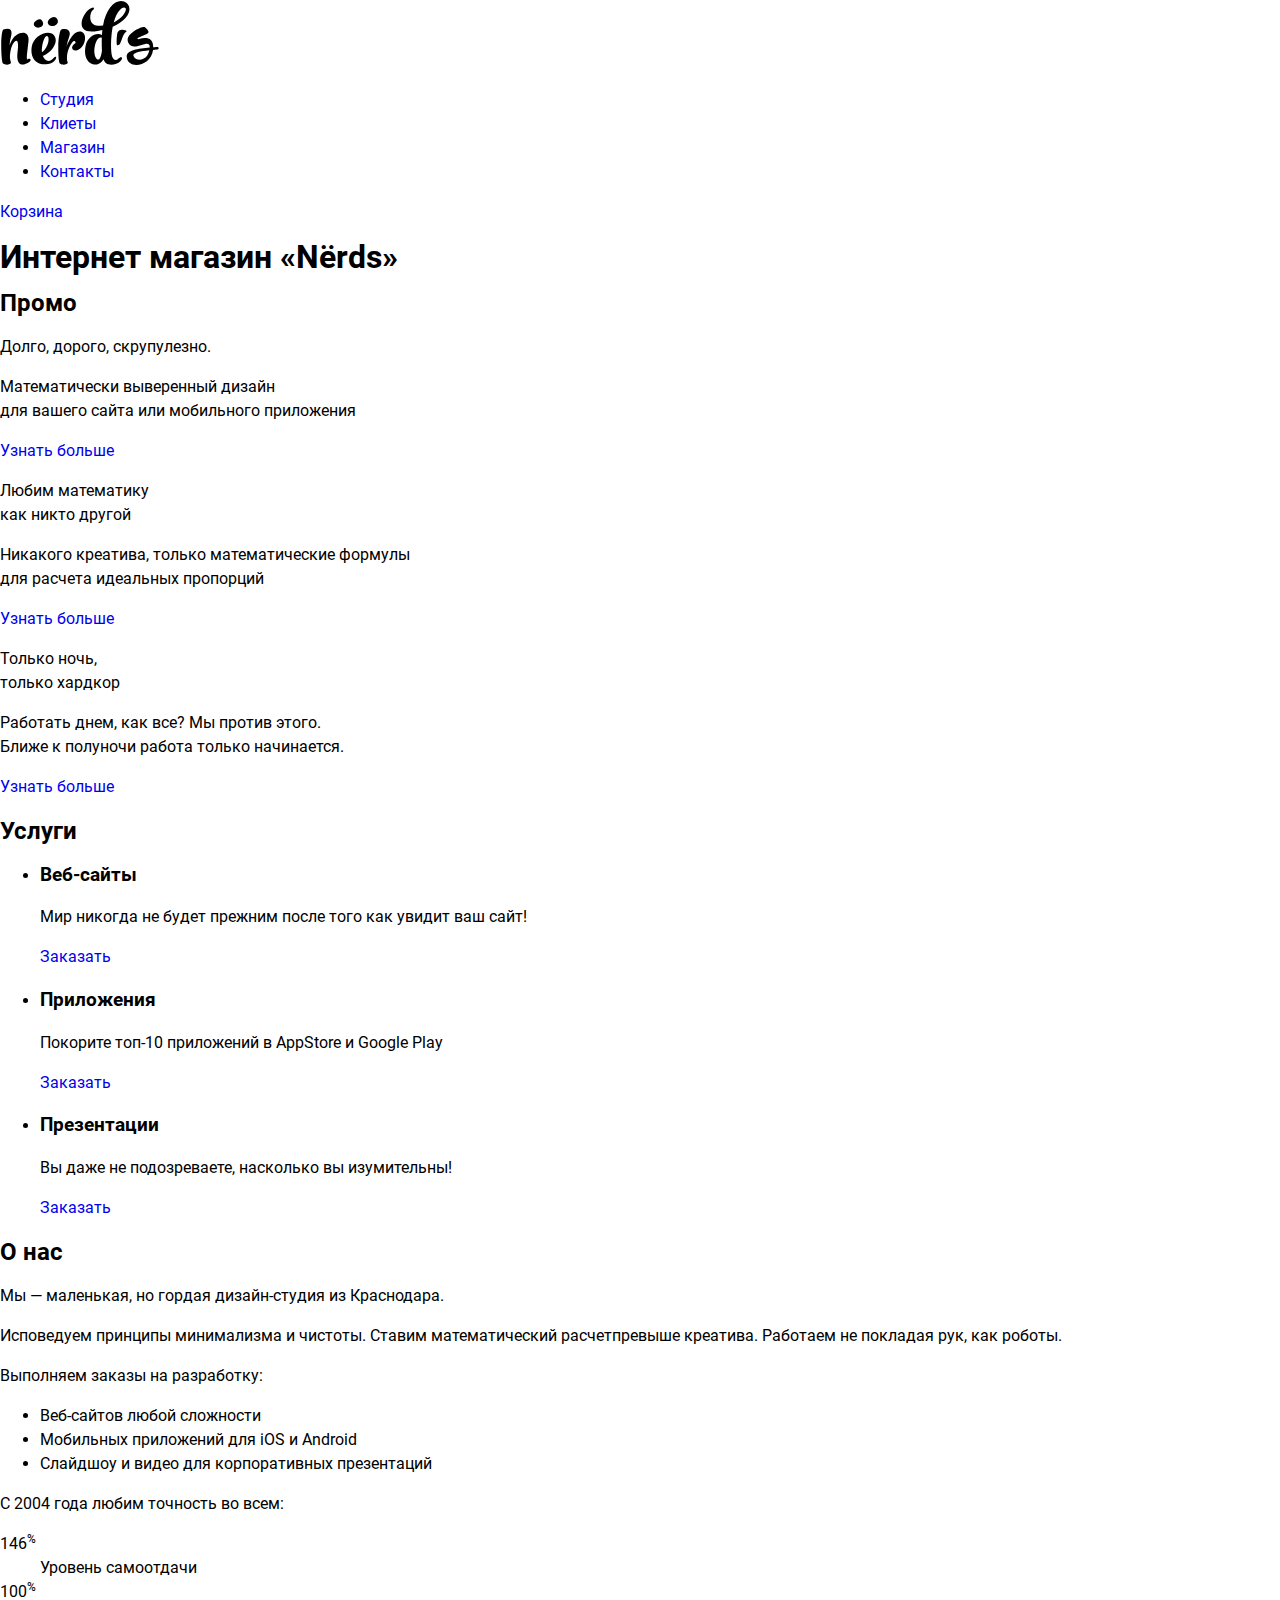
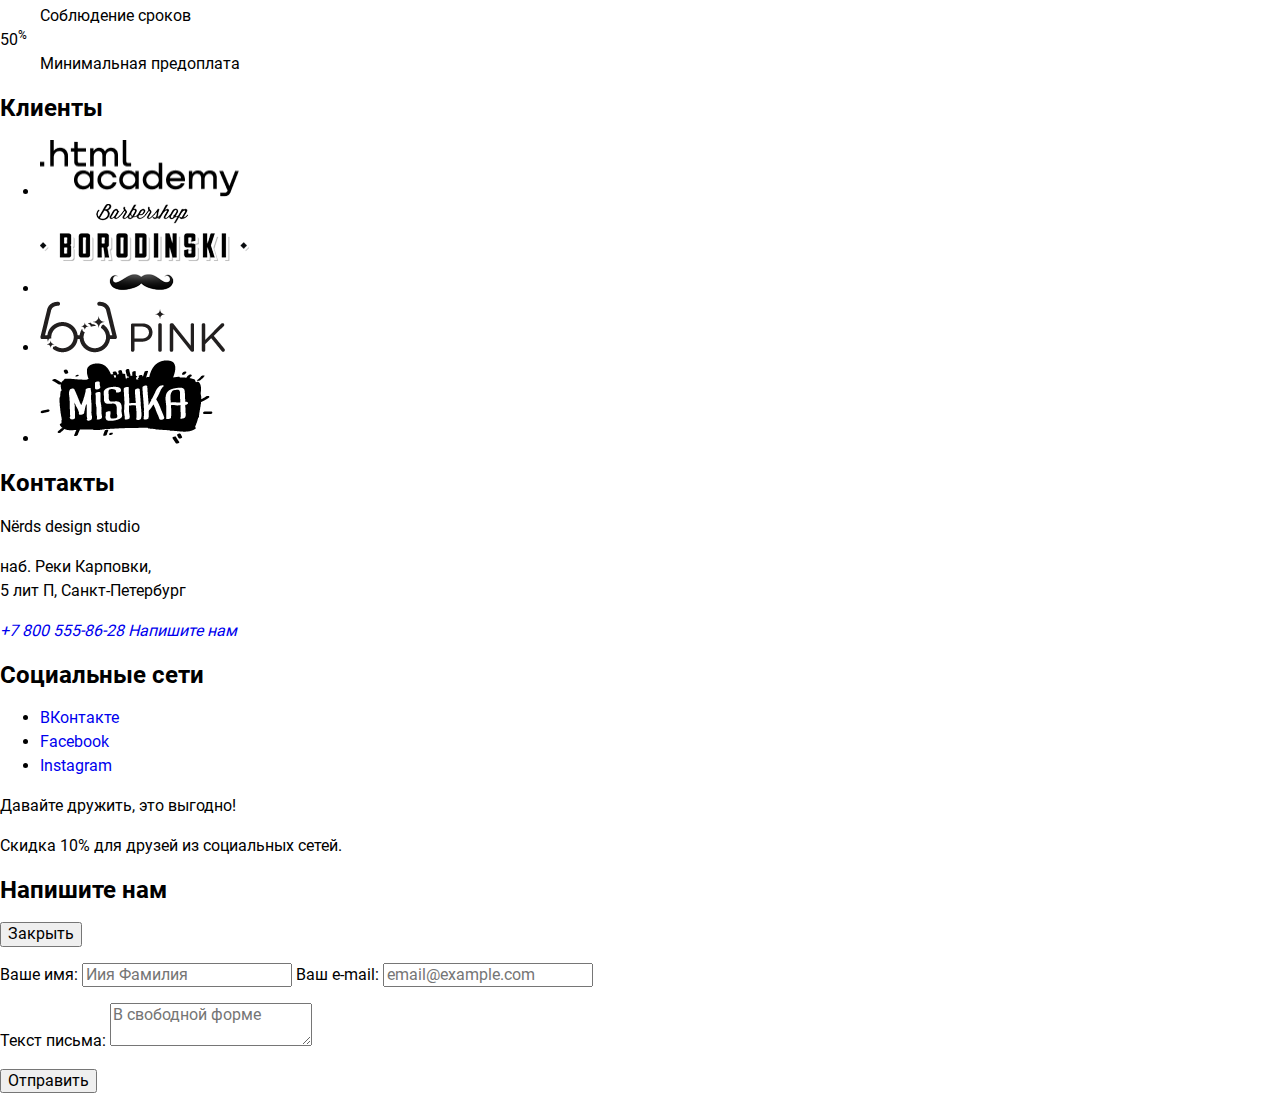
==== index.html @ 8e816a40 "Style" ====
<!DOCTYPE html>
<html lang="ru">
  <head>
    <meta charset="utf-8">
    <title>Интернет магазин «Nёrds»</title>
    <link rel="icon" href="favicon.ico">
    <link rel="icon" href="img/favicon/icon.svg" type="image/svg+xml">
    <link rel="apple-touch-icon" href="img/favicon/apple180.png">
    <link rel="manifest" href="manifest.webmanifest">
    <link rel="stylesheet" href="css/style.css">
    <link rel="stylesheet" href="css/normalize.css">
  </head>

  <body>
    <header class="main-header">
      <nav class="main-navigation">
        <a class="main-header-logo">
          <img src="img/nerds-logo.svg" width="160" height="65" alt="Логотип">
        </a>
        <ul class="site-navigation">
          <li>
            <a href="blank.html">Студия</a> 
          </li>
          <li>
            <a href="blank.html">Клиеты</a> 
          </li>
          <li>
            <a href="catalog.html">Магазин</a> 
          </li>
          <li>
            <a href="blank.html">Контакты</a> 
          </li>
        </ul>
        <a class="basket-link" href="blank.html">Корзина</a>
      </nav>
    </header>

    <main class="container">
      <h1>Интернет магазин «Nёrds»</h1> 

      <section class="slider">
        <h2>Промо</h2>
        <div class="slide">
          <p class="slide-slogan">Долго, дорого, скрупулезно.</p>
          <p class="slide-text">Математически выверенный дизайн<br>
            для вашего сайта или мобильного приложения</p>
          <a class="button" href="blank.html">Узнать больше</a>
          <!-- <img src="img/slide1.png" width="760" height="431" alt="Картинка к слайду 1"> -->
        </div>
        <div class="slide">
          <p class="slide-slogan">Любим математику<br>
            как никто другой</p>
          <p class="slide-text">Никакого креатива, только математические формулы<br>
            для расчета идеальных пропорций</p>
          <a class="button" href="blank.html">Узнать больше</a>
          <!-- <img src="img/slide2.png" width="760" height="431" alt="Картинка к слайду 2"> -->
        </div>
        <div class="slide">
          <p class="slide-slogan">Только ночь,<br>
          только хардкор</p>
          <p class="slide-text">Работать днем, как все? Мы против этого.<br>
          Ближе к полуночи работа только начинается.</p>
          <a class="button" href="blank.html">Узнать больше</a>
          <!-- <img src="img/slide3.png" width="760" height="431" alt="Картинка к слайду 3"> -->
        </div>
      </section>

      <section class="services">
        <h2>Услуги</h2>
        <ul class="services-list">
          <li class="service-item">
            <h3>Веб-сайты</h3>
            <!-- <img src="img/sites.png" width="300" height="146" alt="Сайты"> -->
            <p>Мир никогда не будет прежним после того как увидит ваш сайт!</p>
            <a class="button" href="blank.html">Заказать</a> 
          </li>
          <li class="service-item">
            <h3>Приложения</h3>
            <!-- <img src="img/apps.png" width="300" height="146" alt="Приложения"> -->
            <p>Покорите топ-10 приложений в AppStore и Google Play</p>
            <a class="button button-green" href="blank.html">Заказать</a>
          </li>
          <li class="service-item">
            <h3>Презентации</h3>
            <!-- <img src="img/presentations.png" width="300" height="146" alt="Презентации"> -->
            <p>Вы даже не подозреваете, насколько вы изумительны!</p>
            <a class="button button-yellow" href="blank.html">Заказать</a>
          </li>
        </ul>
      </section>

      <!-- Здесь будет полоска -->

      <section class="about">
        <h2>О нас</h2>
        <p class="about-slogan">Мы — маленькая, но гордая дизайн-студия из Краснодара.</p>
        <p class="about-text">Исповедуем принципы минимализма и чистоты. Ставим математический расчетпревыше креатива. Работаем не покладая рук, как роботы.</p>
        <p class="about-services-text">Выполняем заказы на разработку:</p>
        <ul class="about-services-list">
          <li>Веб-сайтов любой сложности</li>
          <li>Мобильных приложений для iOS и Android</li>
          <li>Слайдшоу и видео для корпоративных презентаций</li>
        </ul>
        
        <p class="about-descriptoin-text">С 2004 года любим точность во всем:</p>
        <dl class="about-description-list">
          <dt>146<sup>%</sup></dt>
          <dd>Уровень самоотдачи</dd>
          <dt>100<sup>%</sup></dt>
          <dd>Соблюдение сроков</dd>
          <dt>50<sup>%</sup></dt>
          <dd>Минимальная предоплата</dd>
        </dl>
      </section>

      <!-- Здесь будет полоска -->

      <section class="clients">
        <h2>Клиенты</h2>
        <ul class="clients-list">
          <li>
            <a class="logo-clients" href="https://htmlacademy.ru/intensive/htmlcss">
              <img src="img/partners/logo_htmlacademy.png" width="199" height="57" alt="Логотип HTML Academy">
            </a>
          </li>
          <li>
            <a class="logo-clients" href="#">
              <img src="img/partners/logo_borodinski.png" width="209" height="90" alt="Логотип Barbershop Borodinsky">
            </a>
          </li>
          <li>
            <a class="logo-clients" href="#">
              <img src="img/partners/logo_pink.png" width="185" height="52" alt="Логотип Pink">
            </a>
          </li>
          <li>
            <a class="logo-clients" href="#">
              <img src="img/partners/logo_mishka.png" width="173" height="84" alt="Логотип Mishka">
            </a>
          </li>
        </ul>
      </section>
    </main>

    <!-- Здесь будет полоска -->

    <footer class="main-footer">
      <section class="footer-contacts">
        <h2>Контакты</h2>
        <p class="footer-contacts-caption">Nёrds design studio</p>
        <p>
          наб. Реки Карповки,<br>
          5 лит П, Санкт-Петербург
        <p>
        <address>
          <a class="footer-phone" href="tel:+78005558628">+7 800 555-86-28</a>
          <a class="button" href="blank.html">Напишите нам</a>
        </address>
      </section>
      <section class="footer-socials">
        <h2>Социальные сети</h2>
        <ul class="socials-list">
          <li>
            <a class="social-button" href="#">ВКонтакте</a>
          </li>
          <li>
            <a class="social-button" href="#">Facebook</a>
          </li>
          <li>
            <a class="social-button" href="#">Instagram
            </a>
          </li>
        </ul>
        <p class="footer-socials-slogan">Давайте дружить, это выгодно!</p>
        <p>Скидка 10% для друзей из социальных сетей.</p>
    </section>
    </footer>

    <section class="popup">
      <h2 class="popup-title">Напишите нам</h2>
      <button class="popup-btn-close" type="button">Закрыть</button>
      <form class="popup-form" action="https://echo.htmlacademy.ru" method="post">
        <p>
          <label class="popup-form-label">Ваше имя:
            <input class="popup-input-text" type="text" name="name" placeholder="Иия Фамилия">
          </label>
          <label class="popup-form-label">Ваш e-mail:
            <input class="popup-input-text" type="email" name="e-mail" placeholder="email@example.com ">
          </label>
        </p>
        <p>
          <label class="popup-form-label">Текст письма:
            <textarea class="popup-input-text popup-input-textarea" name="text" placeholder="В свободной форме"></textarea>
          </label>
        </p>
        <button class="button" type="submit">Отправить</button>
      </form>
    </section>

  </body>
</html>
---- css/style.css ----
/* Fonts */

@font-face {
  font-family: "Roboto";
  font-weight: 400;
  font-style: normal;
  src: local("Roboto"),
       url("../fonts/roboto.woff2") format("woff2"),
       url("../fonts/roboto.woff") format("woff");  
}

@font-face {
  font-family: "Roboto";
  font-weight: 700;
  font-style: normal;
  src: local("Roboto"),
       url("../fonts/robotobold.woff2") format("woff2"),
       url("../fonts/robotobold.woff") format("woff");  
}

@font-face {
  font-family: "Roboto";
  font-weight: 500;
  font-style: normal;
  src: local("Roboto"),
       url("../fonts/robotomedium.woff2") format("woff2"),
       url("../fonts/robotomedium.woff") format("woff");  
}

/* Variables */

:root {
  --black: #000000;
  --red: #FB565A;
  --chinabar: #E74246;
  --valencia: #D7373B;
  --caribbean-green: #00CA74;
  --jade: #00BC6C;
  --dark-jade: #00AA62;
  --ronchi: #EFC849;
  --tulip-tree: #EAB534;
  --fire-bush: #E5A722;
  --gallery: #EEEEEE;
  --alto: #DFDFDF;
  --gray: #DFDFDF;
  --white: #ffffff;
}

/* Global */

body {
  font-family: "Roboto", "Arial", sans-serif;
  font-weight: 400;
  font-style: normal;
  font-size: 16px;
  line-height: 24px;
}

a {
  text-decoration: none;
}

/* Header */
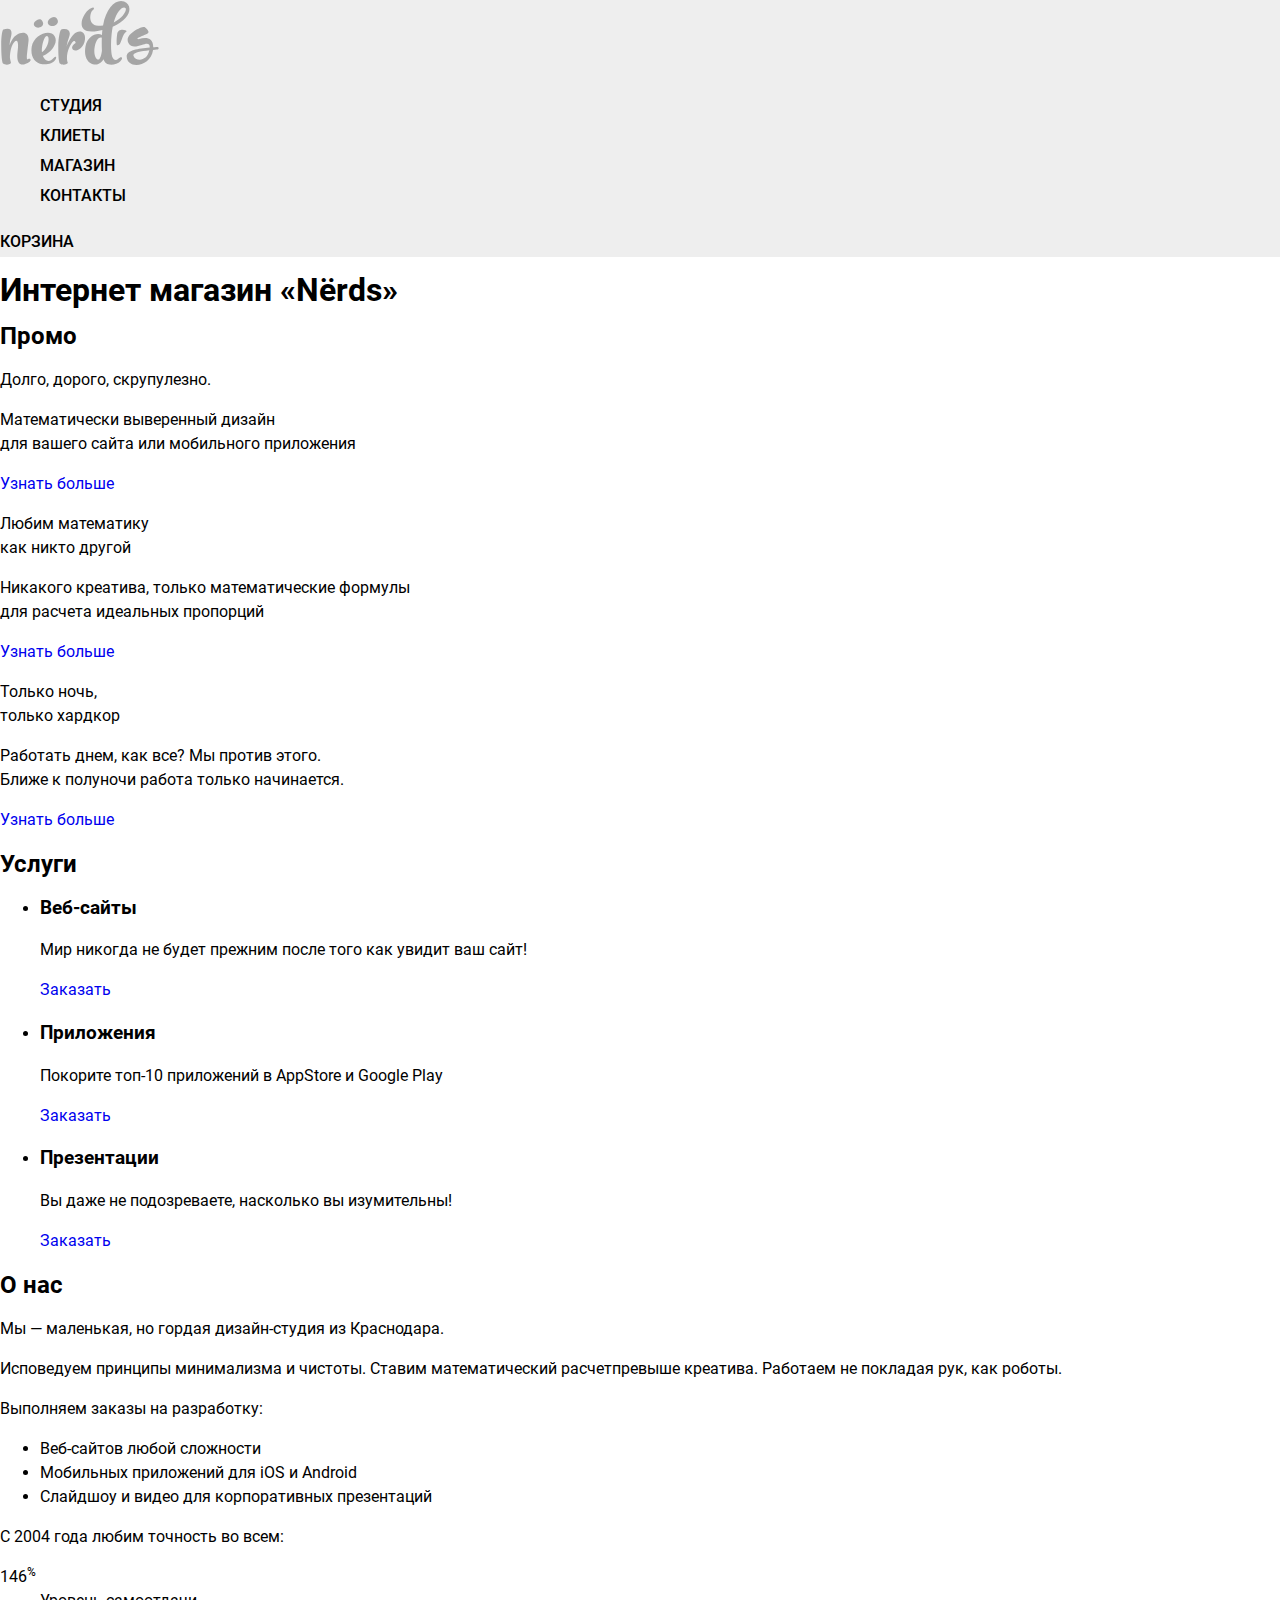
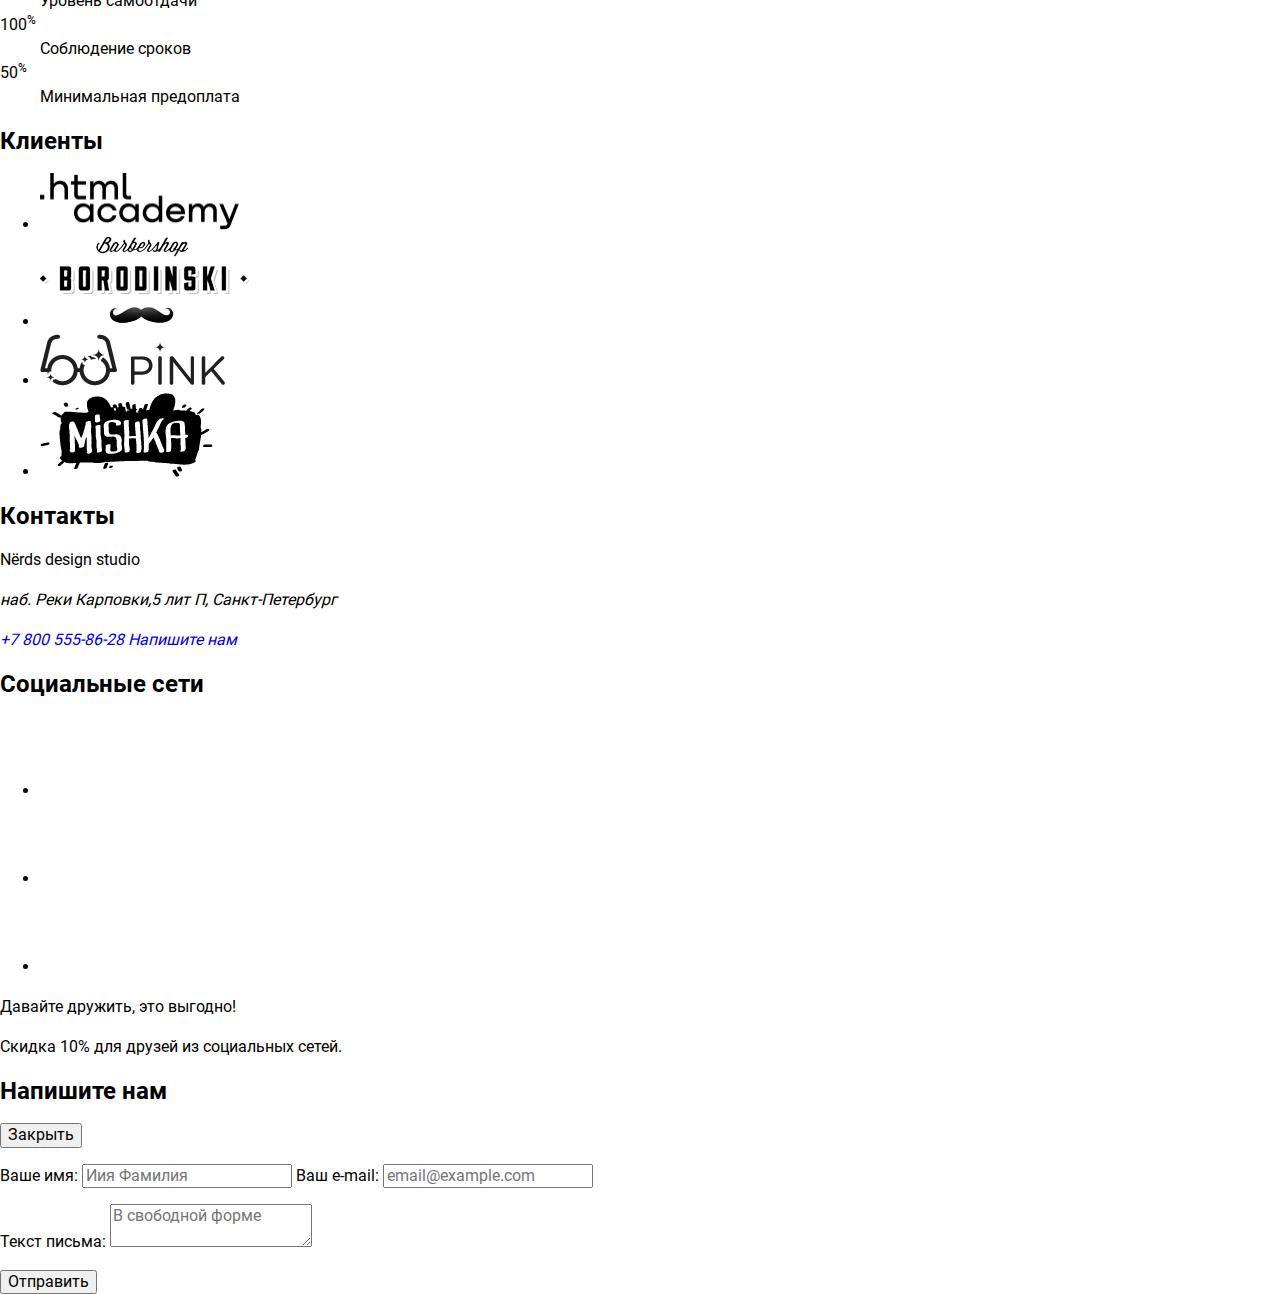
==== commit 0e49550c: "Edit" ====
--- a/index.html
+++ b/index.html
@@ -18,16 +18,16 @@
           <img src="img/nerds-logo.svg" width="160" height="65" alt="Логотип">
         </a>
         <ul class="site-navigation">
-          <li>
+          <li class="site-navigation-link">
             <a href="blank.html">Студия</a> 
           </li>
-          <li>
+          <li class="site-navigation-link">
             <a href="blank.html">Клиеты</a> 
           </li>
-          <li>
+          <li class="site-navigation-link">
             <a href="catalog.html">Магазин</a> 
           </li>
-          <li>
+          <li class="site-navigation-link">
             <a href="blank.html">Контакты</a> 
           </li>
         </ul>
@@ -36,10 +36,10 @@
     </header>
 
     <main class="container">
-      <h1>Интернет магазин «Nёrds»</h1> 
+      <h1 class="hidden">Интернет магазин «Nёrds»</h1> 
 
       <section class="slider">
-        <h2>Промо</h2>
+        <h2 class="hidden">Промо</h2>
         <div class="slide">
           <p class="slide-slogan">Долго, дорого, скрупулезно.</p>
           <p class="slide-text">Математически выверенный дизайн<br>
@@ -66,24 +66,24 @@
       </section>
 
       <section class="services">
-        <h2>Услуги</h2>
+        <h2 class="hidden">Услуги</h2>
         <ul class="services-list">
           <li class="service-item">
-            <h3>Веб-сайты</h3>
+            <h3 class="service-caption">Веб-сайты</h3>
             <!-- <img src="img/sites.png" width="300" height="146" alt="Сайты"> -->
-            <p>Мир никогда не будет прежним после того как увидит ваш сайт!</p>
+            <p class="service-slogan">Мир никогда не будет прежним после того как увидит ваш сайт!</p>
             <a class="button" href="blank.html">Заказать</a> 
           </li>
           <li class="service-item">
-            <h3>Приложения</h3>
+            <h3 class="service-caption">Приложения</h3>
             <!-- <img src="img/apps.png" width="300" height="146" alt="Приложения"> -->
-            <p>Покорите топ-10 приложений в AppStore и Google Play</p>
+            <p class="service-slogan">Покорите топ-10 приложений в AppStore и Google Play</p>
             <a class="button button-green" href="blank.html">Заказать</a>
           </li>
           <li class="service-item">
-            <h3>Презентации</h3>
+            <h3 class="service-caption">Презентации</h3>
             <!-- <img src="img/presentations.png" width="300" height="146" alt="Презентации"> -->
-            <p>Вы даже не подозреваете, насколько вы изумительны!</p>
+            <p class="service-slogan">Вы даже не подозреваете, насколько вы изумительны!</p>
             <a class="button button-yellow" href="blank.html">Заказать</a>
           </li>
         </ul>
@@ -92,14 +92,14 @@
       <!-- Здесь будет полоска -->
 
       <section class="about">
-        <h2>О нас</h2>
+        <h2 class="hidden">О нас</h2>
         <p class="about-slogan">Мы — маленькая, но гордая дизайн-студия из Краснодара.</p>
         <p class="about-text">Исповедуем принципы минимализма и чистоты. Ставим математический расчетпревыше креатива. Работаем не покладая рук, как роботы.</p>
         <p class="about-services-text">Выполняем заказы на разработку:</p>
         <ul class="about-services-list">
-          <li>Веб-сайтов любой сложности</li>
-          <li>Мобильных приложений для iOS и Android</li>
-          <li>Слайдшоу и видео для корпоративных презентаций</li>
+          <li class="about-service-item">Веб-сайтов любой сложности</li>
+          <li class="about-service-item">Мобильных приложений для iOS и Android</li>
+          <li class="about-service-item">Слайдшоу и видео для корпоративных презентаций</li>
         </ul>
         
         <p class="about-descriptoin-text">С 2004 года любим точность во всем:</p>
@@ -116,7 +116,7 @@
       <!-- Здесь будет полоска -->
 
       <section class="clients">
-        <h2>Клиенты</h2>
+        <h2 class="hidden">Клиенты</h2>
         <ul class="clients-list">
           <li>
             <a class="logo-clients" href="https://htmlacademy.ru/intensive/htmlcss">
@@ -146,39 +146,35 @@
 
     <footer class="main-footer">
       <section class="footer-contacts">
-        <h2>Контакты</h2>
+        <h2 class="hidden">Контакты</h2>
         <p class="footer-contacts-caption">Nёrds design studio</p>
-        <p>
-          наб. Реки Карповки,<br>
-          5 лит П, Санкт-Петербург
-        <p>
         <address>
-          <a class="footer-phone" href="tel:+78005558628">+7 800 555-86-28</a>
-          <a class="button" href="blank.html">Напишите нам</a>
+          <p>наб. Реки Карповки,5 лит П, Санкт-Петербург</p>
+        <a class="footer-phone" href="tel:+78005558628">+7 800 555-86-28</a>
+        <a class="button" href="blank.html">Напишите нам</a>
         </address>
       </section>
       <section class="footer-socials">
-        <h2>Социальные сети</h2>
+        <h2 class="hidden">Социальные сети</h2>
         <ul class="socials-list">
-          <li>
-            <a class="social-button" href="#">ВКонтакте</a>
+          <li class="socials-item">
+            <a class="social-button" href="#"><img src="/img/icon-vk.svg" width="81" height="81" alt="В Контакте."></a>
           </li>
-          <li>
-            <a class="social-button" href="#">Facebook</a>
+          <li class="socials-item">
+            <a class="social-button" href="#"><img src="/img/icon-fb.svg" width="81" height="81" alt="Фейсбук."></a>
           </li>
-          <li>
-            <a class="social-button" href="#">Instagram
-            </a>
+          <li class="socials-item">
+            <a class="social-button" href="#"><img src="/img/icon-insta.svg" width="81" height="81" alt="Инстаграм."></a>
           </li>
         </ul>
         <p class="footer-socials-slogan">Давайте дружить, это выгодно!</p>
-        <p>Скидка 10% для друзей из социальных сетей.</p>
+        <p class="footer-socials-text">Скидка 10% для друзей из социальных сетей.</p>
     </section>
     </footer>
 
     <section class="popup">
       <h2 class="popup-title">Напишите нам</h2>
-      <button class="popup-btn-close" type="button">Закрыть</button>
+      <button class="popup-button-close" type="button">Закрыть</button>
       <form class="popup-form" action="https://echo.htmlacademy.ru" method="post">
         <p>
           <label class="popup-form-label">Ваше имя:
--- a/css/style.css
+++ b/css/style.css
@@ -62,3 +62,30 @@
 
 /* Header */
 
+.main-header {
+  background-color: var(--gallery);
+  font-size: 16px;
+  line-height: 30px;
+  font-weight: 500;
+  text-transform: uppercase;
+  list-style: none;
+}
+
+.main-navigation a {
+  color: #000000;
+}
+
+.site-navigation {
+  list-style: none;
+}
+
+.main-navigation a:hover {
+  color: var(--chinabar);
+}
+
+.main-navigation a:active,
+.main-navigation img:hover {
+  color: var(--black);
+  opacity: 0.3;
+}
+
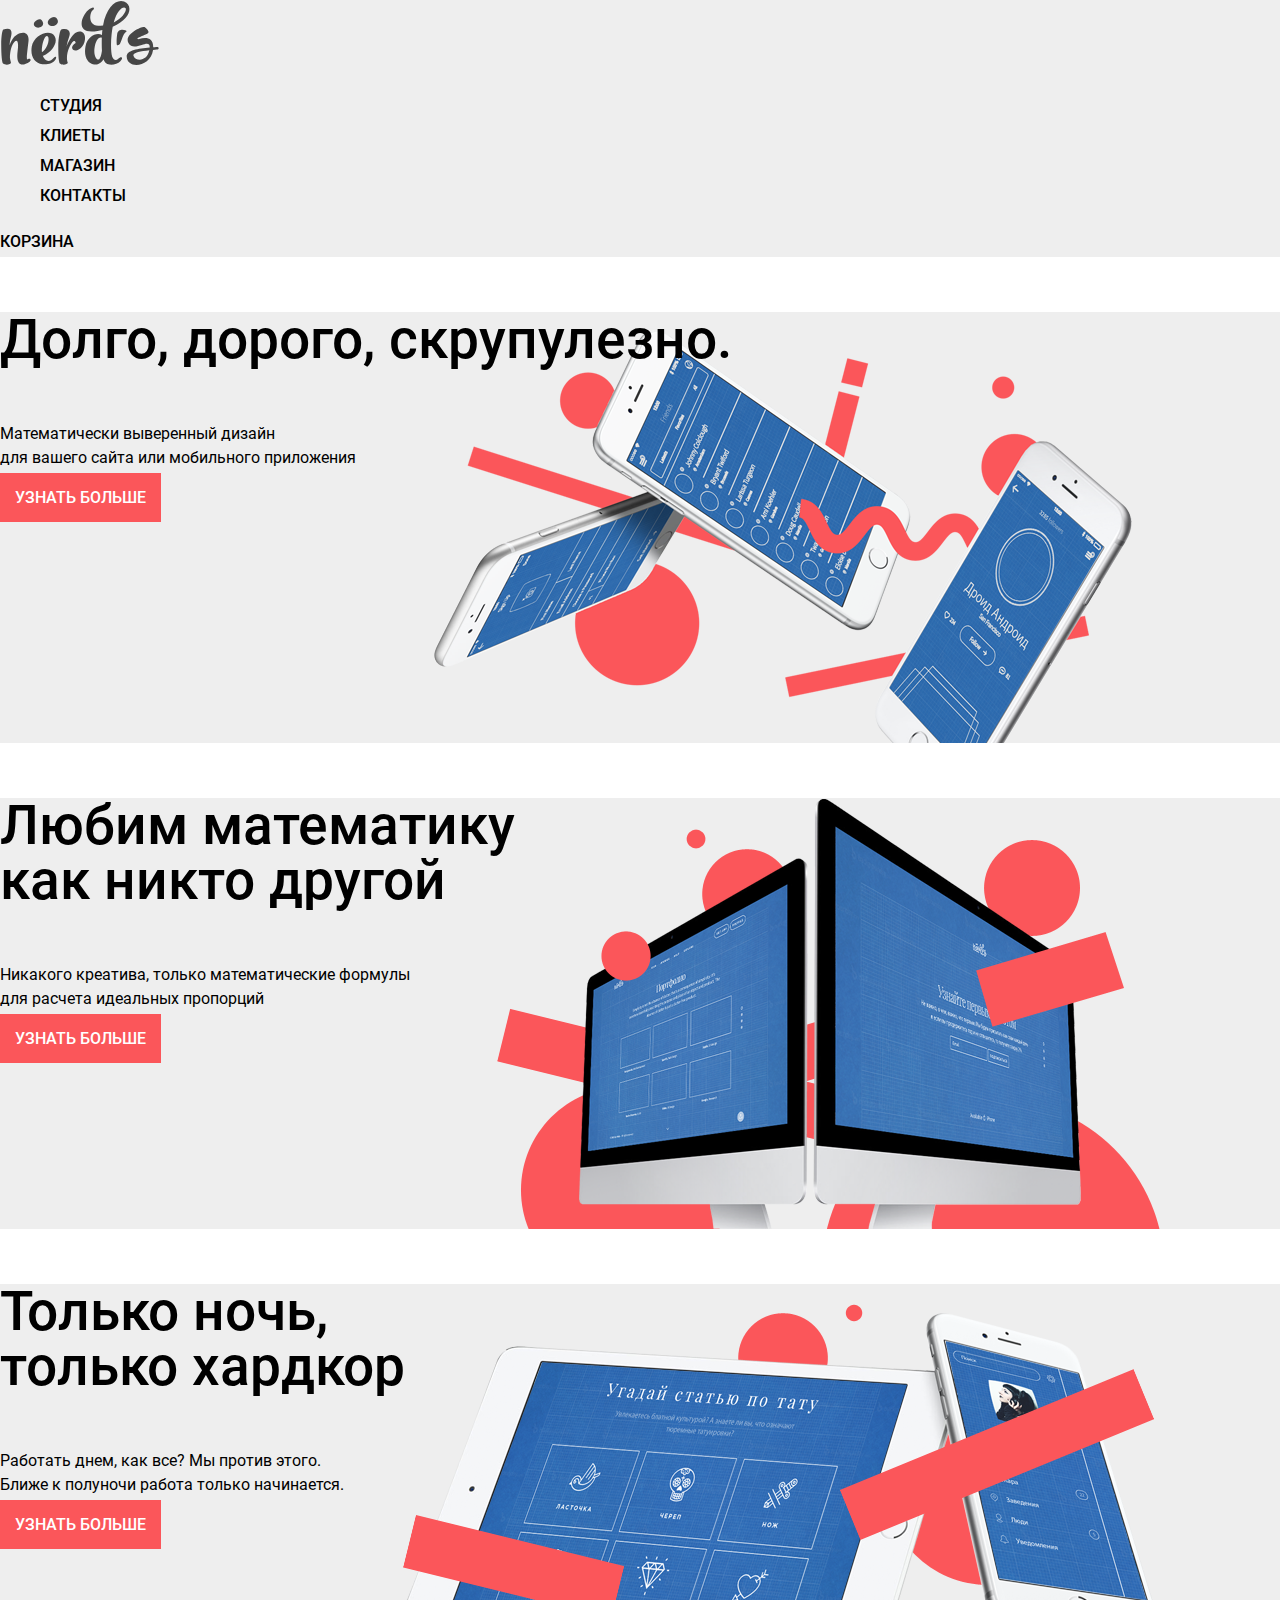
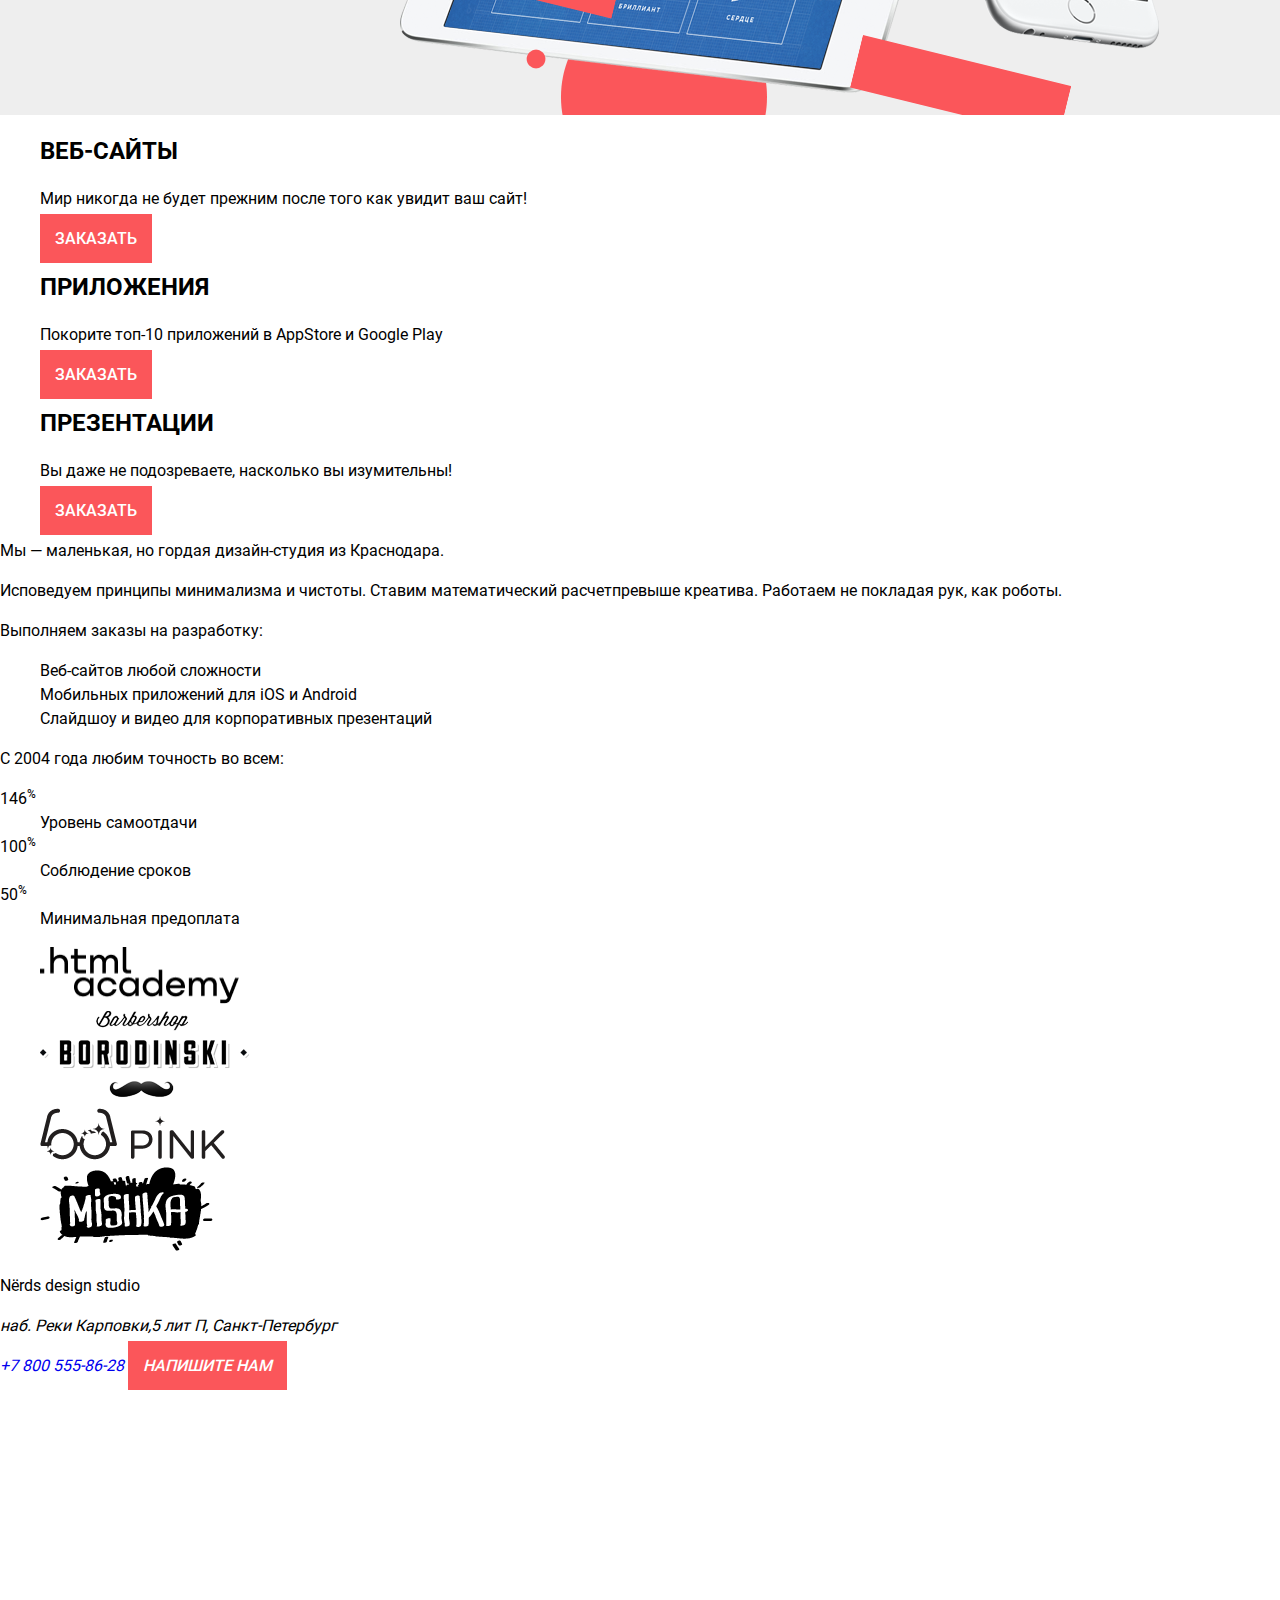
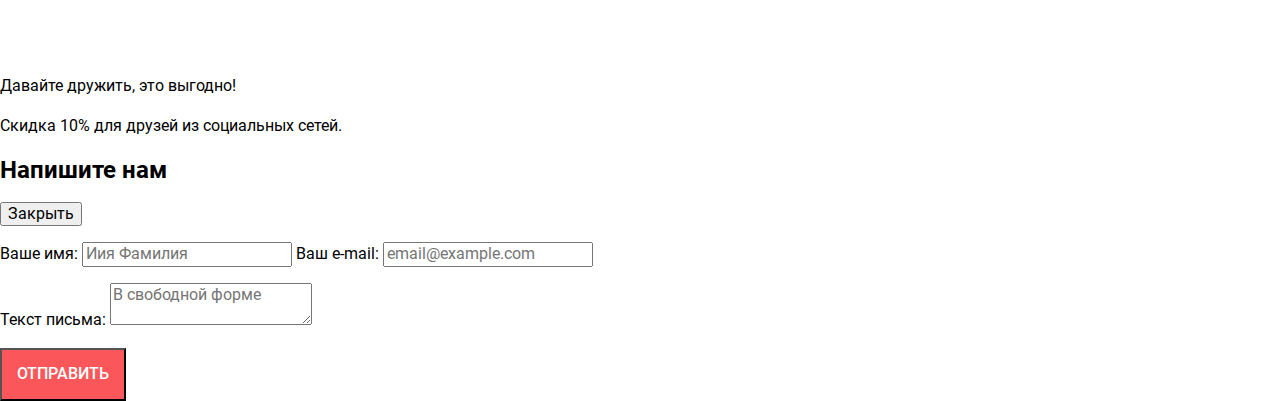
==== commit b8507708: "css" ====
--- a/index.html
+++ b/index.html
@@ -18,17 +18,17 @@
           <img src="img/nerds-logo.svg" width="160" height="65" alt="Логотип">
         </a>
         <ul class="site-navigation">
-          <li class="site-navigation-link">
-            <a href="blank.html">Студия</a> 
+          <li>
+            <a class="site-navigation-link" href="blank.html">Студия</a> 
           </li>
-          <li class="site-navigation-link">
-            <a href="blank.html">Клиеты</a> 
+          <li>
+            <a class="site-navigation-link" href="blank.html">Клиеты</a> 
           </li>
-          <li class="site-navigation-link">
-            <a href="catalog.html">Магазин</a> 
+          <li>
+            <a class="site-navigation-link" href="catalog.html">Магазин</a> 
           </li>
-          <li class="site-navigation-link">
-            <a href="blank.html">Контакты</a> 
+          <li>
+            <a class="site-navigation-link" href="blank.html">Контакты</a> 
           </li>
         </ul>
         <a class="basket-link" href="blank.html">Корзина</a>
@@ -40,14 +40,14 @@
 
       <section class="slider">
         <h2 class="hidden">Промо</h2>
-        <div class="slide">
+        <div class="slide slide-1">
           <p class="slide-slogan">Долго, дорого, скрупулезно.</p>
           <p class="slide-text">Математически выверенный дизайн<br>
             для вашего сайта или мобильного приложения</p>
           <a class="button" href="blank.html">Узнать больше</a>
           <!-- <img src="img/slide1.png" width="760" height="431" alt="Картинка к слайду 1"> -->
         </div>
-        <div class="slide">
+        <div class="slide slide-2">
           <p class="slide-slogan">Любим математику<br>
             как никто другой</p>
           <p class="slide-text">Никакого креатива, только математические формулы<br>
@@ -55,7 +55,7 @@
           <a class="button" href="blank.html">Узнать больше</a>
           <!-- <img src="img/slide2.png" width="760" height="431" alt="Картинка к слайду 2"> -->
         </div>
-        <div class="slide">
+        <div class="slide slide-3">
           <p class="slide-slogan">Только ночь,<br>
           только хардкор</p>
           <p class="slide-text">Работать днем, как все? Мы против этого.<br>
--- a/css/style.css
+++ b/css/style.css
@@ -31,19 +31,20 @@
 
 :root {
   --black: #000000;
-  --red: #FB565A;
-  --chinabar: #E74246;
-  --valencia: #D7373B;
-  --caribbean-green: #00CA74;
-  --jade: #00BC6C;
-  --dark-jade: #00AA62;
-  --ronchi: #EFC849;
-  --tulip-tree: #EAB534;
-  --fire-bush: #E5A722;
-  --gallery: #EEEEEE;
-  --alto: #DFDFDF;
-  --gray: #DFDFDF;
+  --red-100: #FB565A;
+  --red-300: #E74246;
+  --red-500: #D7373B;
+  --green-100: #00CA74;
+  --green-300: #00BC6C;
+  --green-500: #00AA62;
+  --yellow-100: #EFC849;
+  --yellow-300: #EAB534;
+  --yellow-500: #E5A722;
+  --grey-100: #EEEEEE;
+  --grey-300: #DFDFDF;
+  --grey-500: #D5D5D5;
   --white: #ffffff;
+  --white-03: rgba(255,255,255, 0.3);
 }
 
 /* Global */
@@ -60,10 +61,37 @@
   text-decoration: none;
 }
 
+ul {
+  list-style: none;
+}
+
+/* Global classes */
+
+.hidden {
+  display: none;
+}
+
+.button {
+  background-color: var(--red-100);
+  color: var(--white);
+  font-weight: 500;
+  text-transform: uppercase;
+  padding: 15px;
+}
+
+.button:hover {
+  background-color: var(--red-300);
+}
+
+.button:active {
+  color: var(--white-03);
+  background-color: var(--red-500);
+}
+
 /* Header */
 
 .main-header {
-  background-color: var(--gallery);
+  background-color: var(--grey-100);
   font-size: 16px;
   line-height: 30px;
   font-weight: 500;
@@ -71,21 +99,59 @@
   list-style: none;
 }
 
-.main-navigation a {
-  color: #000000;
+.site-navigation-link,
+.basket-link {
+  color: var(--black)
 }
 
 .site-navigation {
   list-style: none;
 }
 
-.main-navigation a:hover {
-  color: var(--chinabar);
+.main-header-logo:hover {
+  opacity: 0.7;
 }
 
-.main-navigation a:active,
-.main-navigation img:hover {
-  color: var(--black);
+.site-navigation-link:hover,
+.basket-link:hover {
+  color: var(--red-100);
+}
+
+.site-navigation-link:active,
+.basket-link:active,
+.main-header-logo:active {
+  color: inherit;
   opacity: 0.3;
 }
 
+/* Slider */
+
+.slide {
+  height: 431px;
+}
+
+.slide-slogan {
+  font-size: 55px;
+  line-height: 55px;
+  font-weight: 500;
+}
+
+.slide-1 {
+  background: var(--grey-100) url(/img/slide1.png) no-repeat 400px;
+}
+
+.slide-2 {
+  background: var(--grey-100) url(/img/slide2.png) no-repeat 400px;
+}
+
+.slide-3 {
+  background: var(--grey-100) url(/img/slide3.png) no-repeat 400px;
+}
+
+/* Services */
+
+.service-caption {
+  font-size: 24px;
+  font-weight: 700;
+  text-transform: uppercase;
+}
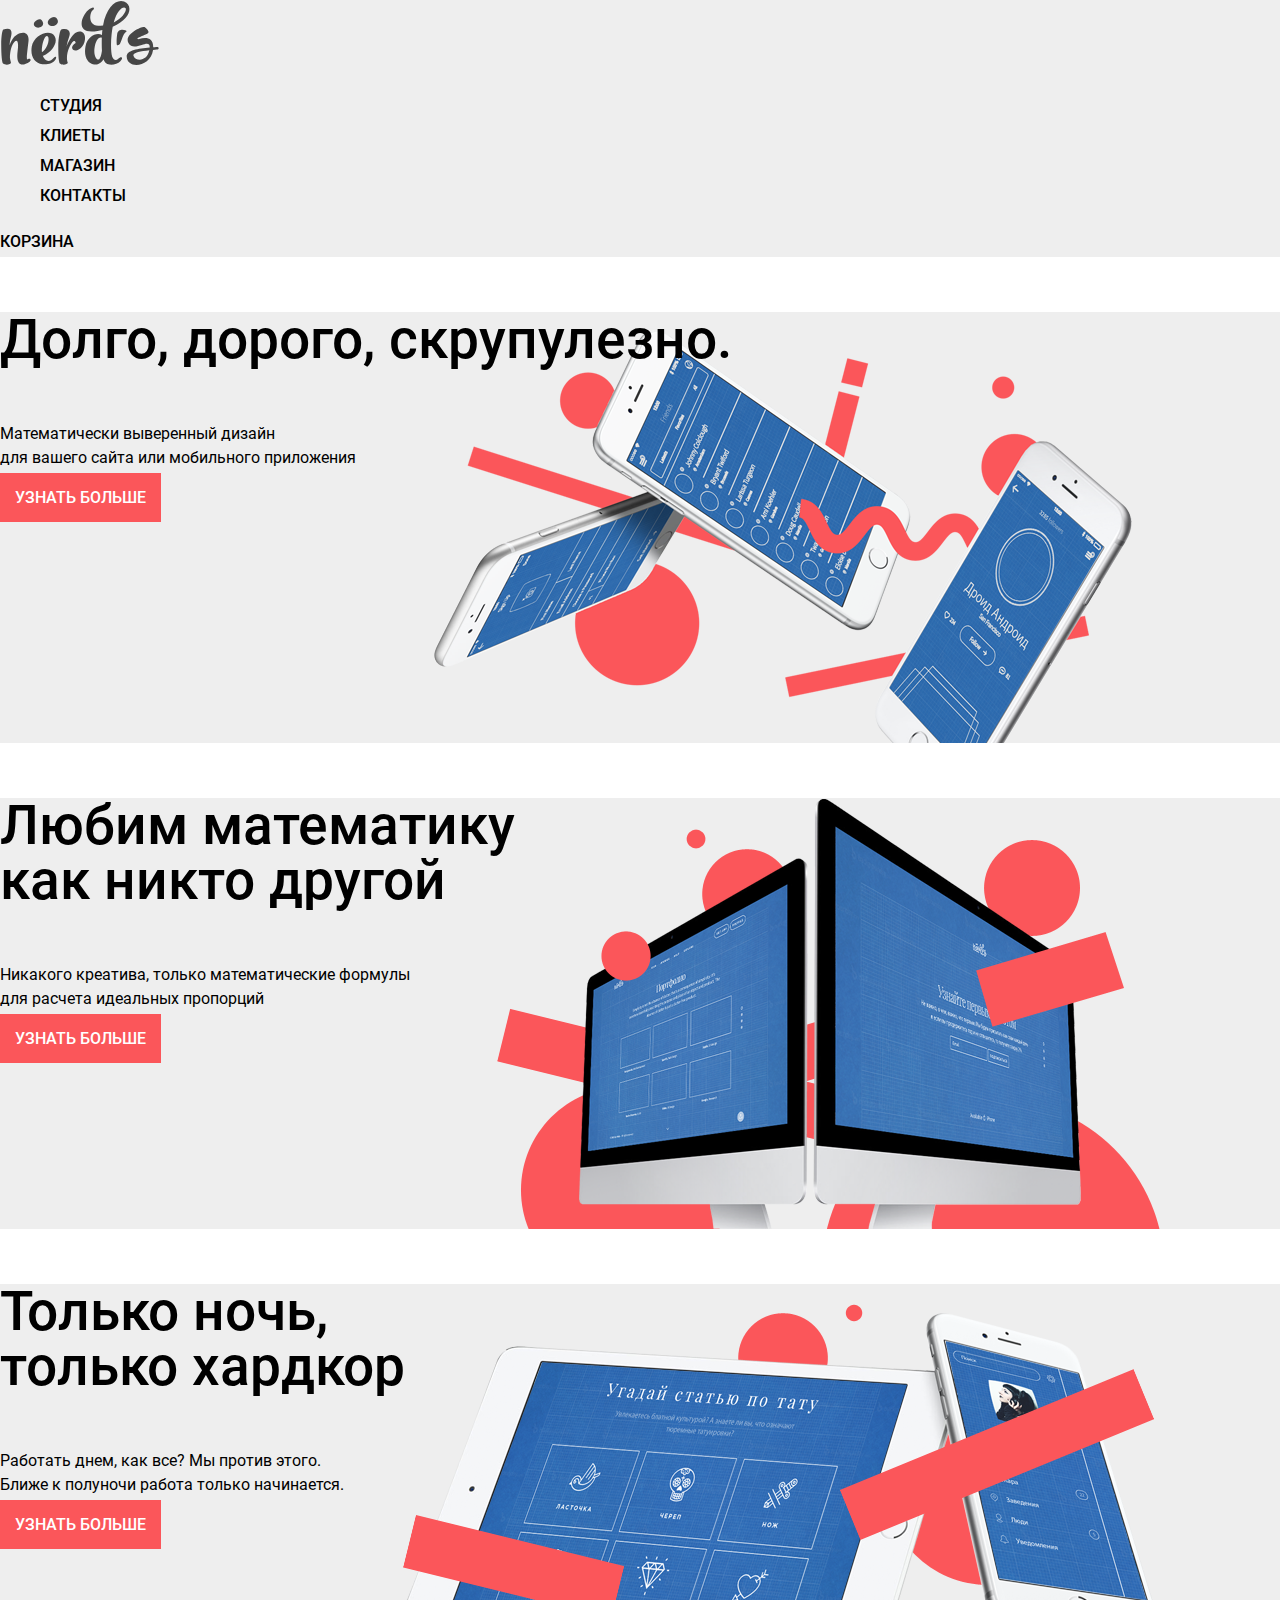
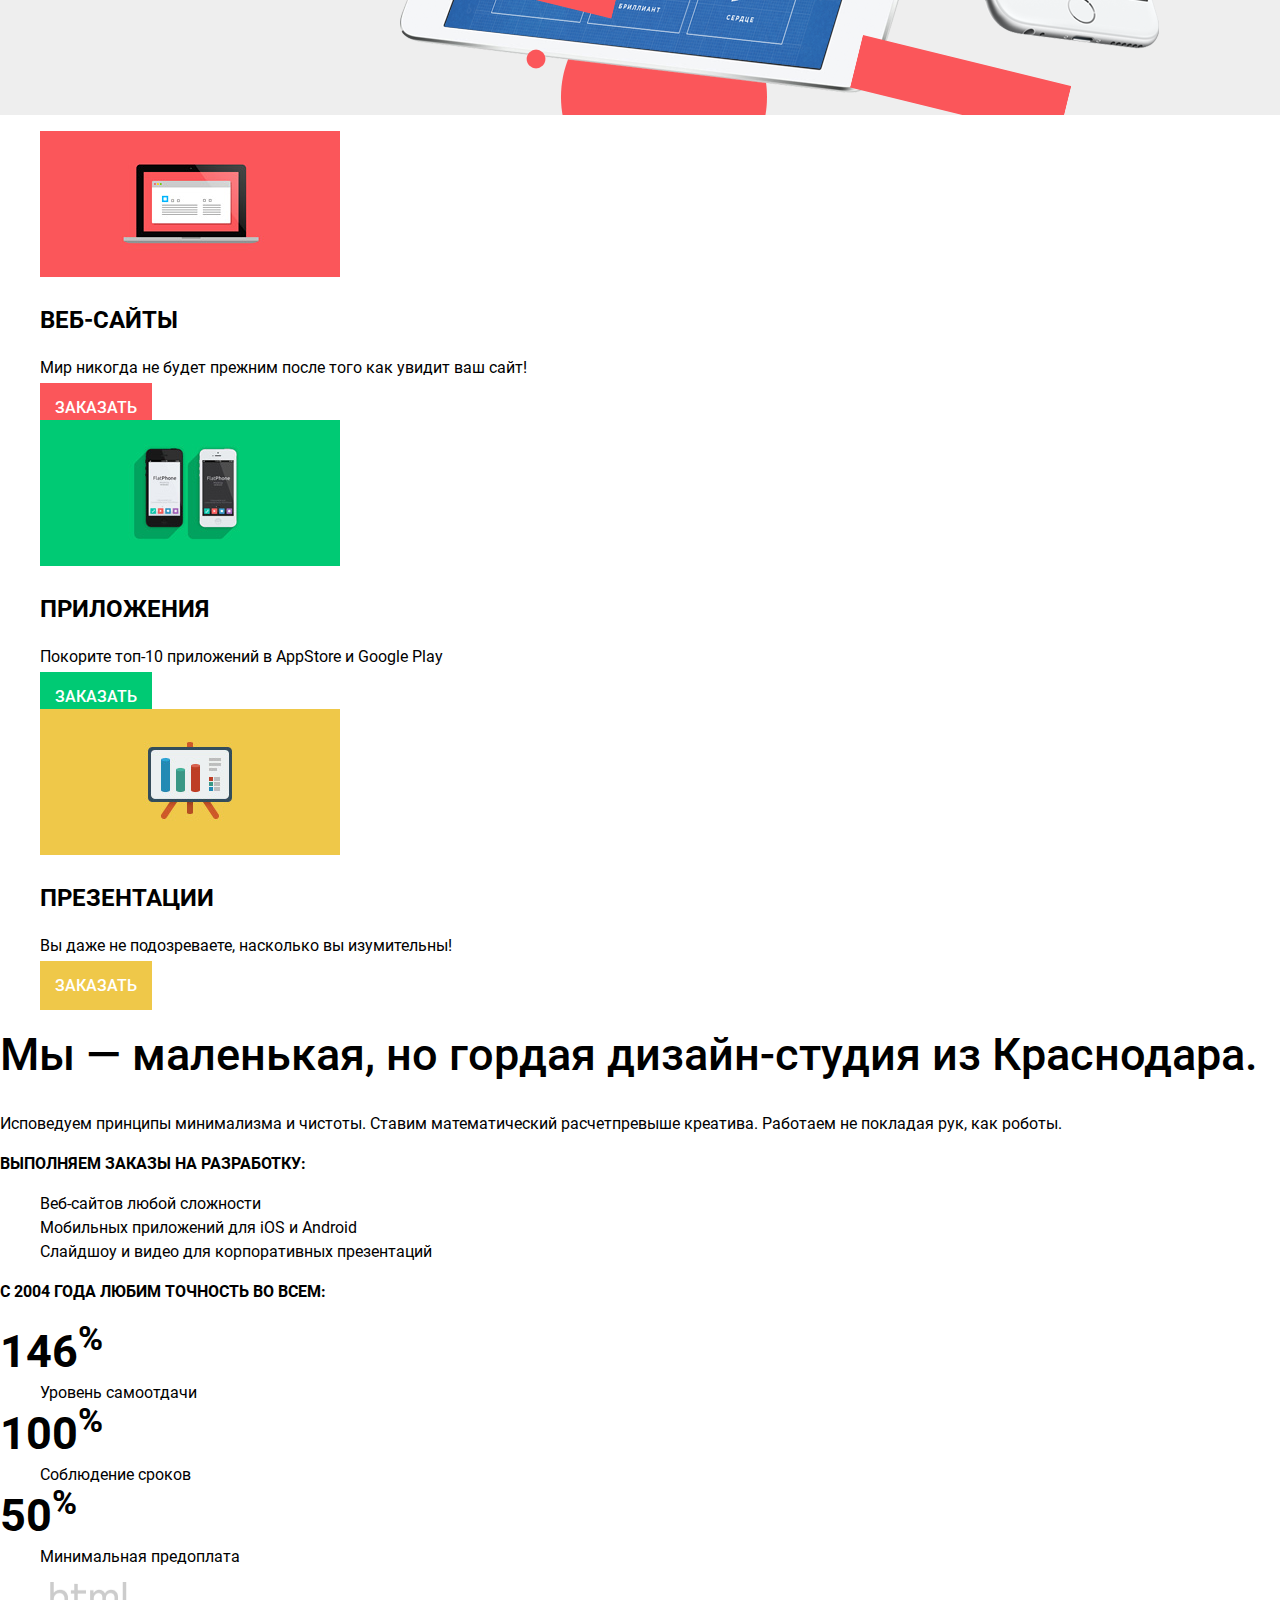
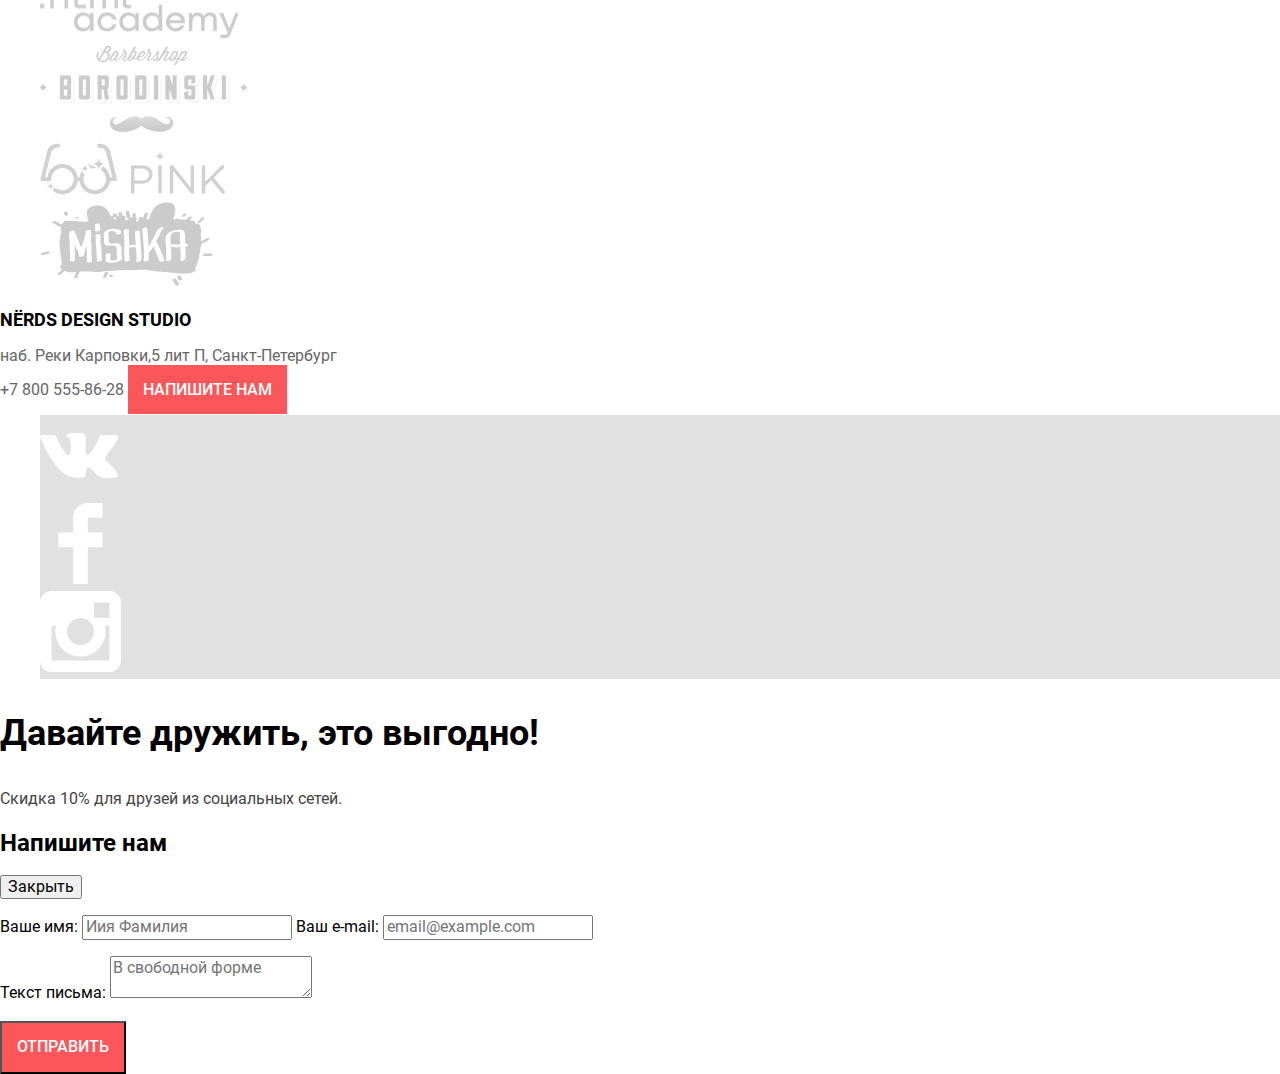
==== commit 6991f7b7: "6" ====
--- a/index.html
+++ b/index.html
@@ -45,7 +45,6 @@
           <p class="slide-text">Математически выверенный дизайн<br>
             для вашего сайта или мобильного приложения</p>
           <a class="button" href="blank.html">Узнать больше</a>
-          <!-- <img src="img/slide1.png" width="760" height="431" alt="Картинка к слайду 1"> -->
         </div>
         <div class="slide slide-2">
           <p class="slide-slogan">Любим математику<br>
@@ -53,7 +52,6 @@
           <p class="slide-text">Никакого креатива, только математические формулы<br>
             для расчета идеальных пропорций</p>
           <a class="button" href="blank.html">Узнать больше</a>
-          <!-- <img src="img/slide2.png" width="760" height="431" alt="Картинка к слайду 2"> -->
         </div>
         <div class="slide slide-3">
           <p class="slide-slogan">Только ночь,<br>
@@ -61,7 +59,6 @@
           <p class="slide-text">Работать днем, как все? Мы против этого.<br>
           Ближе к полуночи работа только начинается.</p>
           <a class="button" href="blank.html">Узнать больше</a>
-          <!-- <img src="img/slide3.png" width="760" height="431" alt="Картинка к слайду 3"> -->
         </div>
       </section>
 
@@ -69,20 +66,20 @@
         <h2 class="hidden">Услуги</h2>
         <ul class="services-list">
           <li class="service-item">
+            <img src="img/sites.png" width="300" height="146" alt="Сайты">
             <h3 class="service-caption">Веб-сайты</h3>
-            <!-- <img src="img/sites.png" width="300" height="146" alt="Сайты"> -->
             <p class="service-slogan">Мир никогда не будет прежним после того как увидит ваш сайт!</p>
             <a class="button" href="blank.html">Заказать</a> 
           </li>
           <li class="service-item">
+            <img src="img/apps.png" width="300" height="146" alt="Приложения">
             <h3 class="service-caption">Приложения</h3>
-            <!-- <img src="img/apps.png" width="300" height="146" alt="Приложения"> -->
             <p class="service-slogan">Покорите топ-10 приложений в AppStore и Google Play</p>
             <a class="button button-green" href="blank.html">Заказать</a>
           </li>
           <li class="service-item">
+            <img src="img/presentations.png" width="300" height="146" alt="Презентации">
             <h3 class="service-caption">Презентации</h3>
-            <!-- <img src="img/presentations.png" width="300" height="146" alt="Презентации"> -->
             <p class="service-slogan">Вы даже не подозреваете, насколько вы изумительны!</p>
             <a class="button button-yellow" href="blank.html">Заказать</a>
           </li>
@@ -102,7 +99,7 @@
           <li class="about-service-item">Слайдшоу и видео для корпоративных презентаций</li>
         </ul>
         
-        <p class="about-descriptoin-text">С 2004 года любим точность во всем:</p>
+        <p class="about-description-text">С 2004 года любим точность во всем:</p>
         <dl class="about-description-list">
           <dt>146<sup>%</sup></dt>
           <dd>Уровень самоотдачи</dd>
@@ -147,12 +144,14 @@
     <footer class="main-footer">
       <section class="footer-contacts">
         <h2 class="hidden">Контакты</h2>
-        <p class="footer-contacts-caption">Nёrds design studio</p>
-        <address>
-          <p>наб. Реки Карповки,5 лит П, Санкт-Петербург</p>
-        <a class="footer-phone" href="tel:+78005558628">+7 800 555-86-28</a>
-        <a class="button" href="blank.html">Напишите нам</a>
-        </address>
+        <div class="contacts-cart">
+          <p class="footer-caption">Nёrds design studio</p>
+          <address>
+            <p>наб. Реки Карповки,5 лит П, Санкт-Петербург</p>
+          <a class="footer-phone" href="tel:+78005558628">+7 800 555-86-28</a>
+          <a class="button" href="blank.html">Напишите нам</a>
+          </address>
+        </div>
       </section>
       <section class="footer-socials">
         <h2 class="hidden">Социальные сети</h2>
@@ -167,8 +166,8 @@
             <a class="social-button" href="#"><img src="/img/icon-insta.svg" width="81" height="81" alt="Инстаграм."></a>
           </li>
         </ul>
-        <p class="footer-socials-slogan">Давайте дружить, это выгодно!</p>
-        <p class="footer-socials-text">Скидка 10% для друзей из социальных сетей.</p>
+        <p class="footer-slogan">Давайте дружить, это выгодно!</p>
+        <p class="footer-text">Скидка 10% для друзей из социальных сетей.</p>
     </section>
     </footer>
 
--- a/css/style.css
+++ b/css/style.css
@@ -42,7 +42,10 @@
   --yellow-500: #E5A722;
   --grey-100: #EEEEEE;
   --grey-300: #DFDFDF;
+  --grey-400: #E1E1E1;
   --grey-500: #D5D5D5;
+  --grey-800: #666666;
+  --grey-900: #444444;
   --white: #ffffff;
   --white-03: rgba(255,255,255, 0.3);
 }
@@ -78,16 +81,33 @@
   text-transform: uppercase;
   padding: 15px;
 }
-
 .button:hover {
   background-color: var(--red-300);
 }
-
 .button:active {
   color: var(--white-03);
   background-color: var(--red-500);
 }
 
+.button-green {
+  background-color: var(--green-100);
+}
+.button-green:hover {
+  background-color: var(--green-300);
+}
+.button-green:active {
+  background-color: var(--green-500);
+}
+
+.button-yellow {
+  background-color: var(--yellow-100);
+}
+.button-yellow:hover {
+  background-color: var(--yellow-300);
+}
+.button-yellow:active{
+  background-color: var(--yellow-500);
+}
 /* Header */
 
 .main-header {
@@ -139,11 +159,9 @@
 .slide-1 {
   background: var(--grey-100) url(/img/slide1.png) no-repeat 400px;
 }
-
 .slide-2 {
   background: var(--grey-100) url(/img/slide2.png) no-repeat 400px;
 }
-
 .slide-3 {
   background: var(--grey-100) url(/img/slide3.png) no-repeat 400px;
 }
@@ -155,3 +173,64 @@
   font-weight: 700;
   text-transform: uppercase;
 }
+
+/* About */
+
+.about-slogan {
+  font-size: 45px;
+  font-weight: 500;
+}
+
+.about-services-text,
+.about-description-text {
+  text-transform: uppercase;
+  font-weight: 700;
+}
+
+.about-description-list dt {
+  font-size: 45px;
+  font-weight: 700;
+  line-height: 64px;
+}
+.about-description-list dd {
+  line-height: 18px;
+}
+
+/* Clients */
+
+.logo-clients {
+  opacity: 0.2;
+}
+.logo-clients:hover {
+  opacity: 1;
+}
+.logo-clients:active {
+  opacity: 0.1;
+}
+
+/* Footer */
+
+.footer-caption {
+  font-size: 18px;
+  line-height: 18px;
+  font-weight: 700;
+  text-transform: uppercase;
+}
+.footer-contacts address,
+.footer-phone {
+  color: var(--grey-800);
+  font-style: normal;
+  line-height: 18px;
+}
+
+.socials-item {
+  background-color: var(--grey-400);
+}
+.footer-slogan {
+  font-size: 36px;
+  line-height: 36px;
+  font-weight: 700;
+}
+.footer-text {
+  color: var(--grey-900);
+}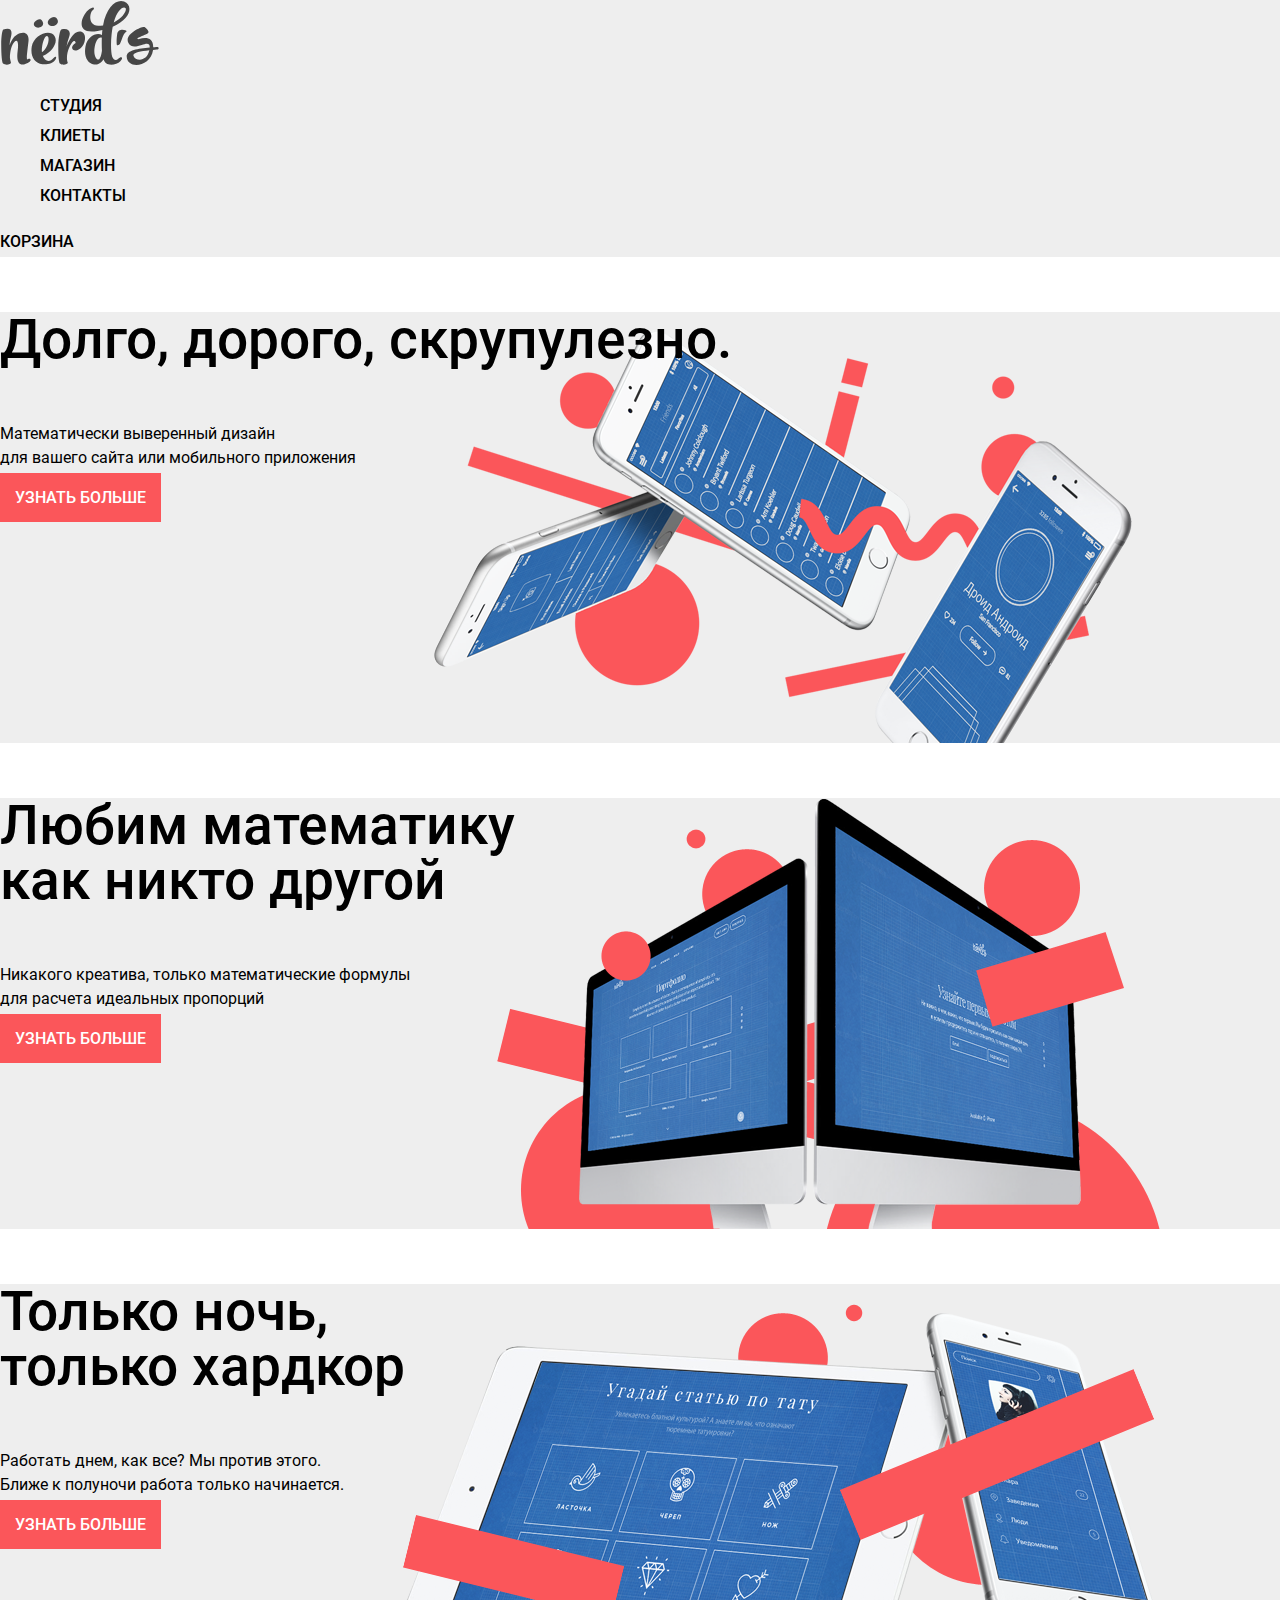
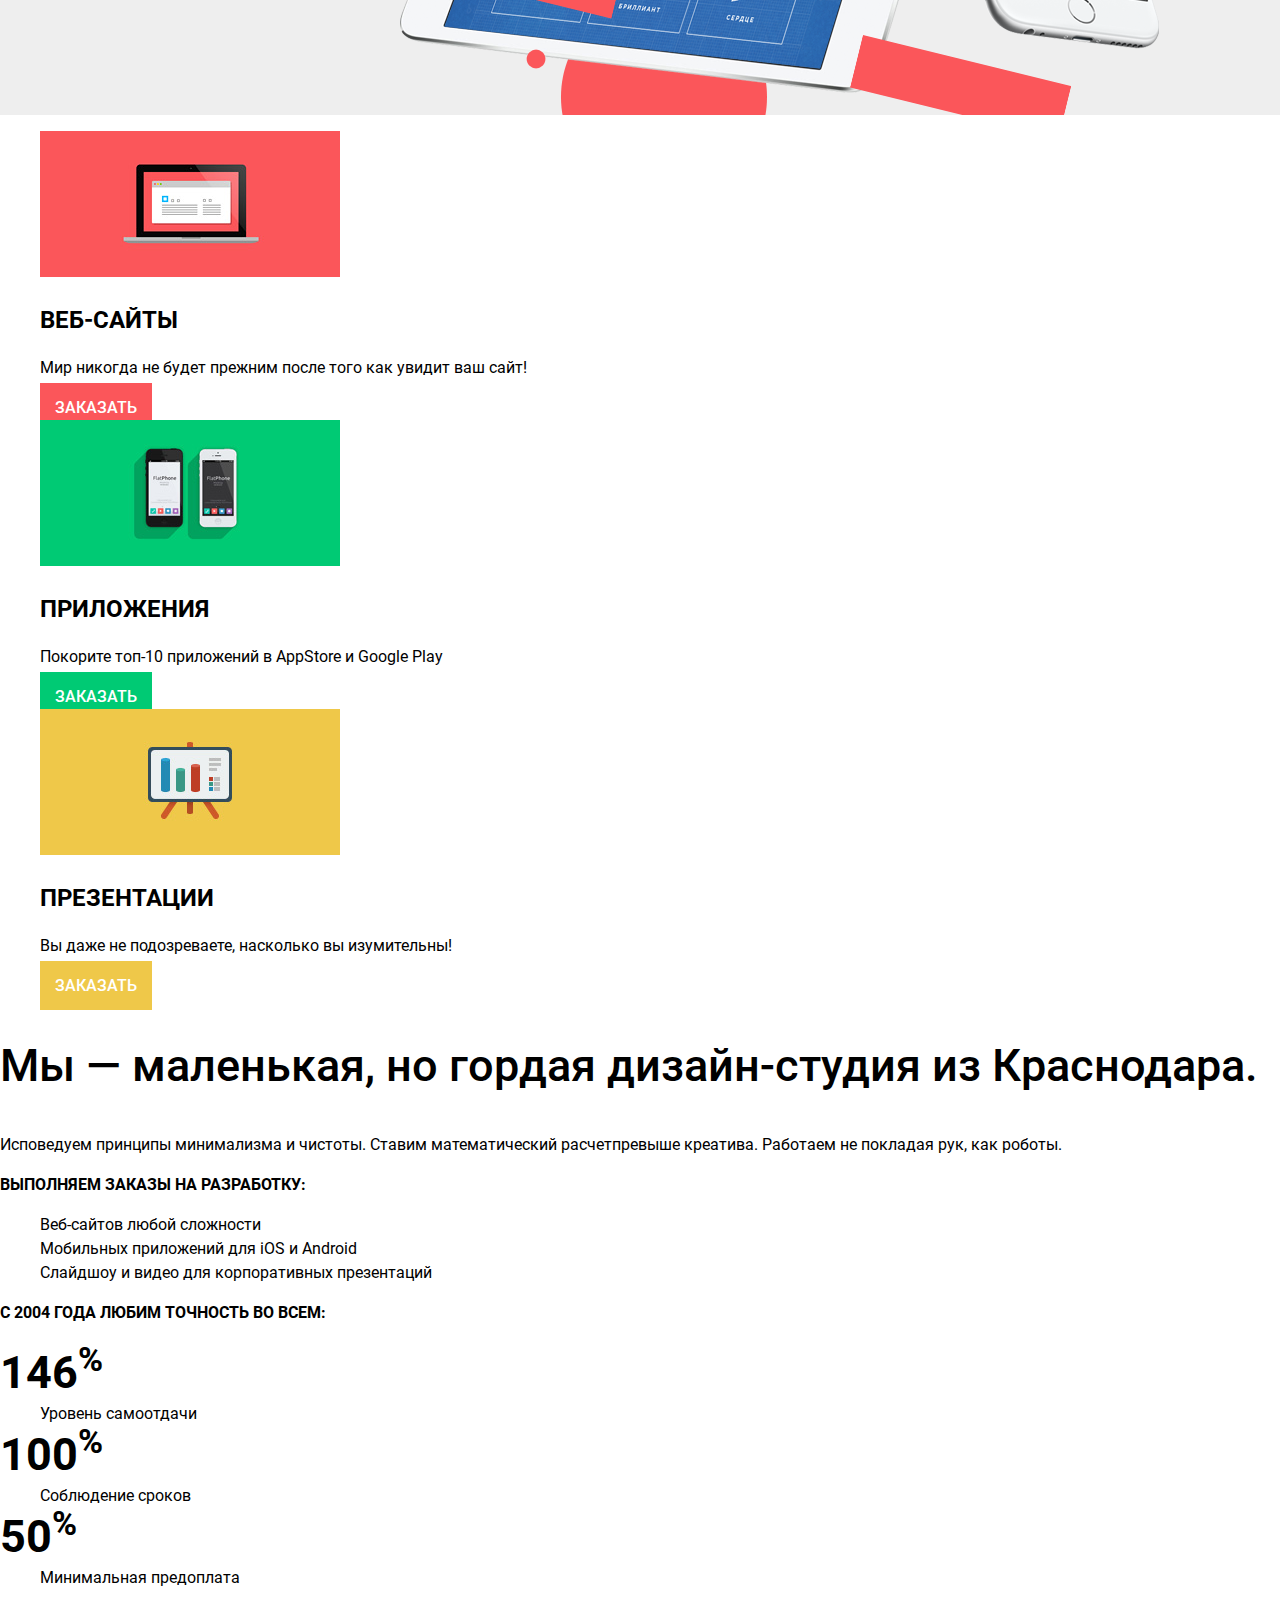
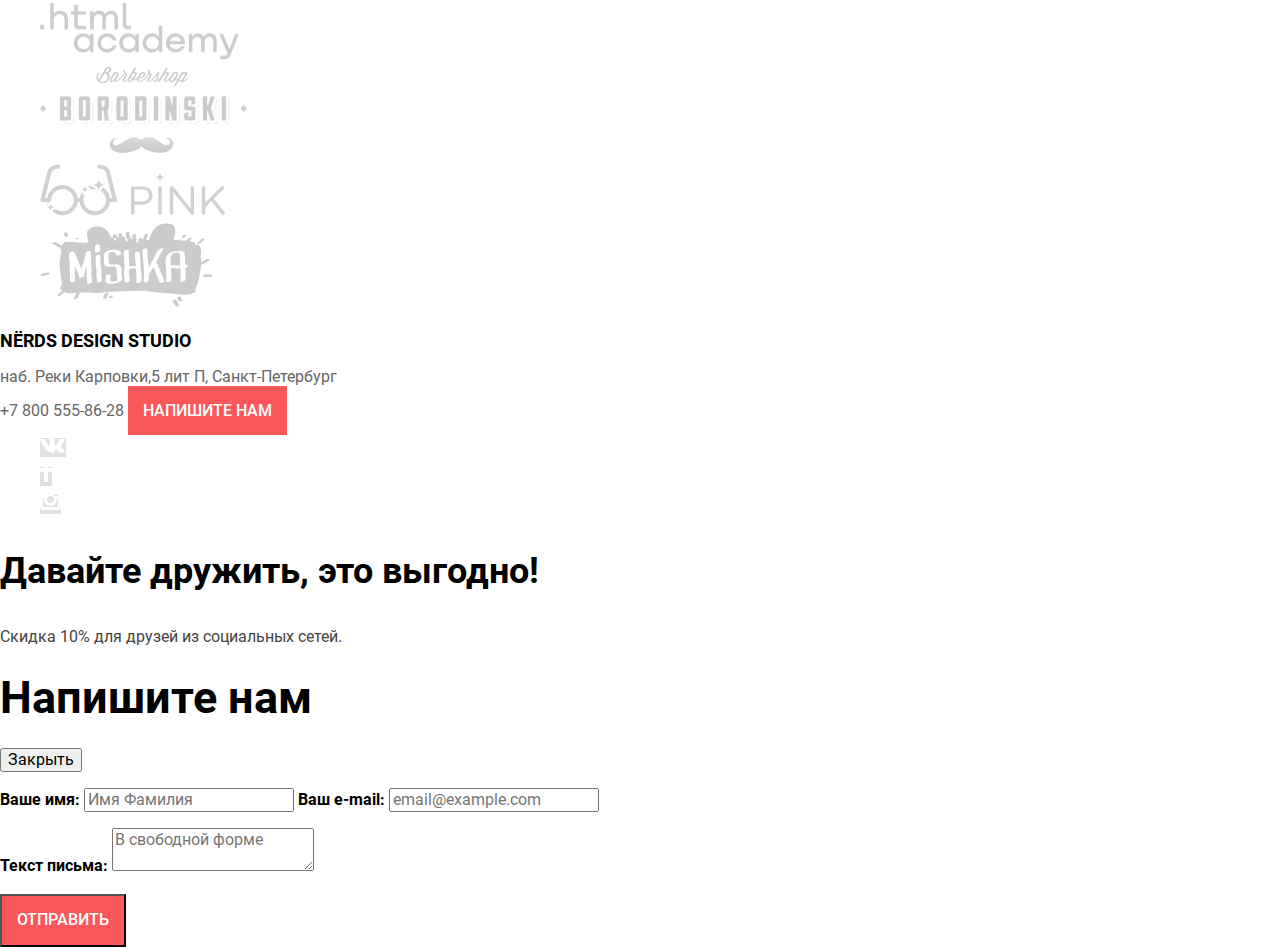
==== commit 9027c24b: "4" ====
--- a/index.html
+++ b/index.html
@@ -148,8 +148,8 @@
           <p class="footer-caption">Nёrds design studio</p>
           <address>
             <p>наб. Реки Карповки,5 лит П, Санкт-Петербург</p>
-          <a class="footer-phone" href="tel:+78005558628">+7 800 555-86-28</a>
-          <a class="button" href="blank.html">Напишите нам</a>
+            <a class="footer-phone" href="tel:+78005558628">+7 800 555-86-28</a>
+            <a class="button" href="blank.html">Напишите нам</a>
           </address>
         </div>
       </section>
@@ -157,13 +157,13 @@
         <h2 class="hidden">Социальные сети</h2>
         <ul class="socials-list">
           <li class="socials-item">
-            <a class="social-button" href="#"><img src="/img/icon-vk.svg" width="81" height="81" alt="В Контакте."></a>
+            <a class="social-button" href="#"><img class="social-img" src="/img/icon-vk.svg" width="26" height="15" alt="В Контакте."></a>
           </li>
           <li class="socials-item">
-            <a class="social-button" href="#"><img src="/img/icon-fb.svg" width="81" height="81" alt="Фейсбук."></a>
+            <a class="social-button" href="#"><img class="social-img" src="/img/icon-fb.svg" width="12" height="22" alt="Фейсбук."></a>
           </li>
           <li class="socials-item">
-            <a class="social-button" href="#"><img src="/img/icon-insta.svg" width="81" height="81" alt="Инстаграм."></a>
+            <a class="social-button" href="#"><img class="social-img" src="/img/icon-insta.svg" width="21" height="21" alt="Инстаграм."></a>
           </li>
         </ul>
         <p class="footer-slogan">Давайте дружить, это выгодно!</p>
@@ -177,7 +177,7 @@
       <form class="popup-form" action="https://echo.htmlacademy.ru" method="post">
         <p>
           <label class="popup-form-label">Ваше имя:
-            <input class="popup-input-text" type="text" name="name" placeholder="Иия Фамилия">
+            <input class="popup-input-text" type="text" name="name" placeholder="Имя Фамилия">
           </label>
           <label class="popup-form-label">Ваш e-mail:
             <input class="popup-input-text" type="email" name="e-mail" placeholder="email@example.com ">
--- a/css/style.css
+++ b/css/style.css
@@ -44,6 +44,8 @@
   --grey-300: #DFDFDF;
   --grey-400: #E1E1E1;
   --grey-500: #D5D5D5;
+  --grey-600: #D7DCDE;
+  --grey-700: #B4B9BB;
   --grey-800: #666666;
   --grey-900: #444444;
   --white: #ffffff;
@@ -178,6 +180,7 @@
 
 .about-slogan {
   font-size: 45px;
+  line-height: 45px;
   font-weight: 500;
 }
 
@@ -223,8 +226,17 @@
   line-height: 18px;
 }
 
-.socials-item {
+.social-button {
   background-color: var(--grey-400);
+}
+.social-button:hover {
+  background-color: var(--red-300);
+}
+.social-button:active {
+  background-color: var(--red-500);
+}
+.social-img:active {
+  opacity: 0.3;
 }
 .footer-slogan {
   font-size: 36px;
@@ -233,4 +245,22 @@
 }
 .footer-text {
   color: var(--grey-900);
+}
+
+/* Popup */
+
+.popup {
+  font-weight: 700;
+}
+.popup-title {
+  font-size: 45px;
+}
+.popup-input-text {
+  color: var(--grey-600);
+}
+.popup-input-text:hover {
+  color: var(--grey-700);
+}
+.popup-input-text:focus {
+  color: var(--black);
 }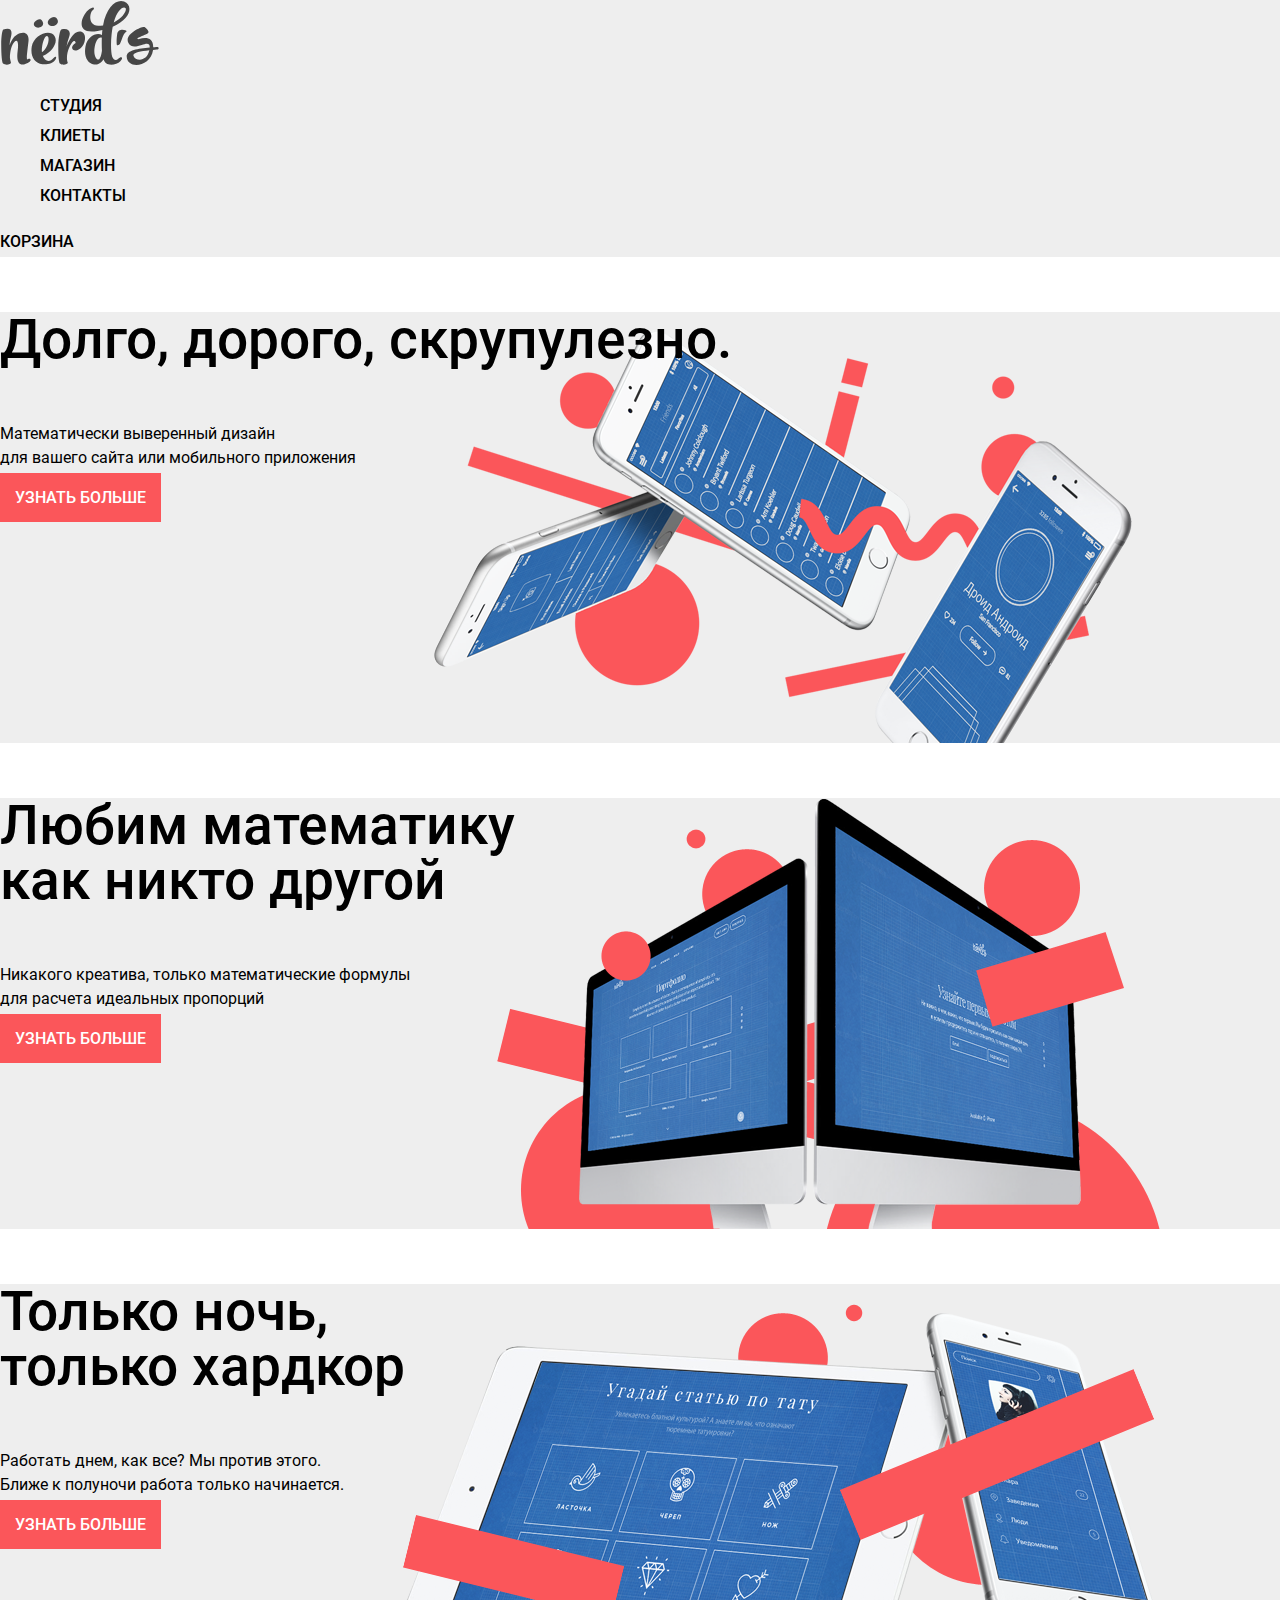
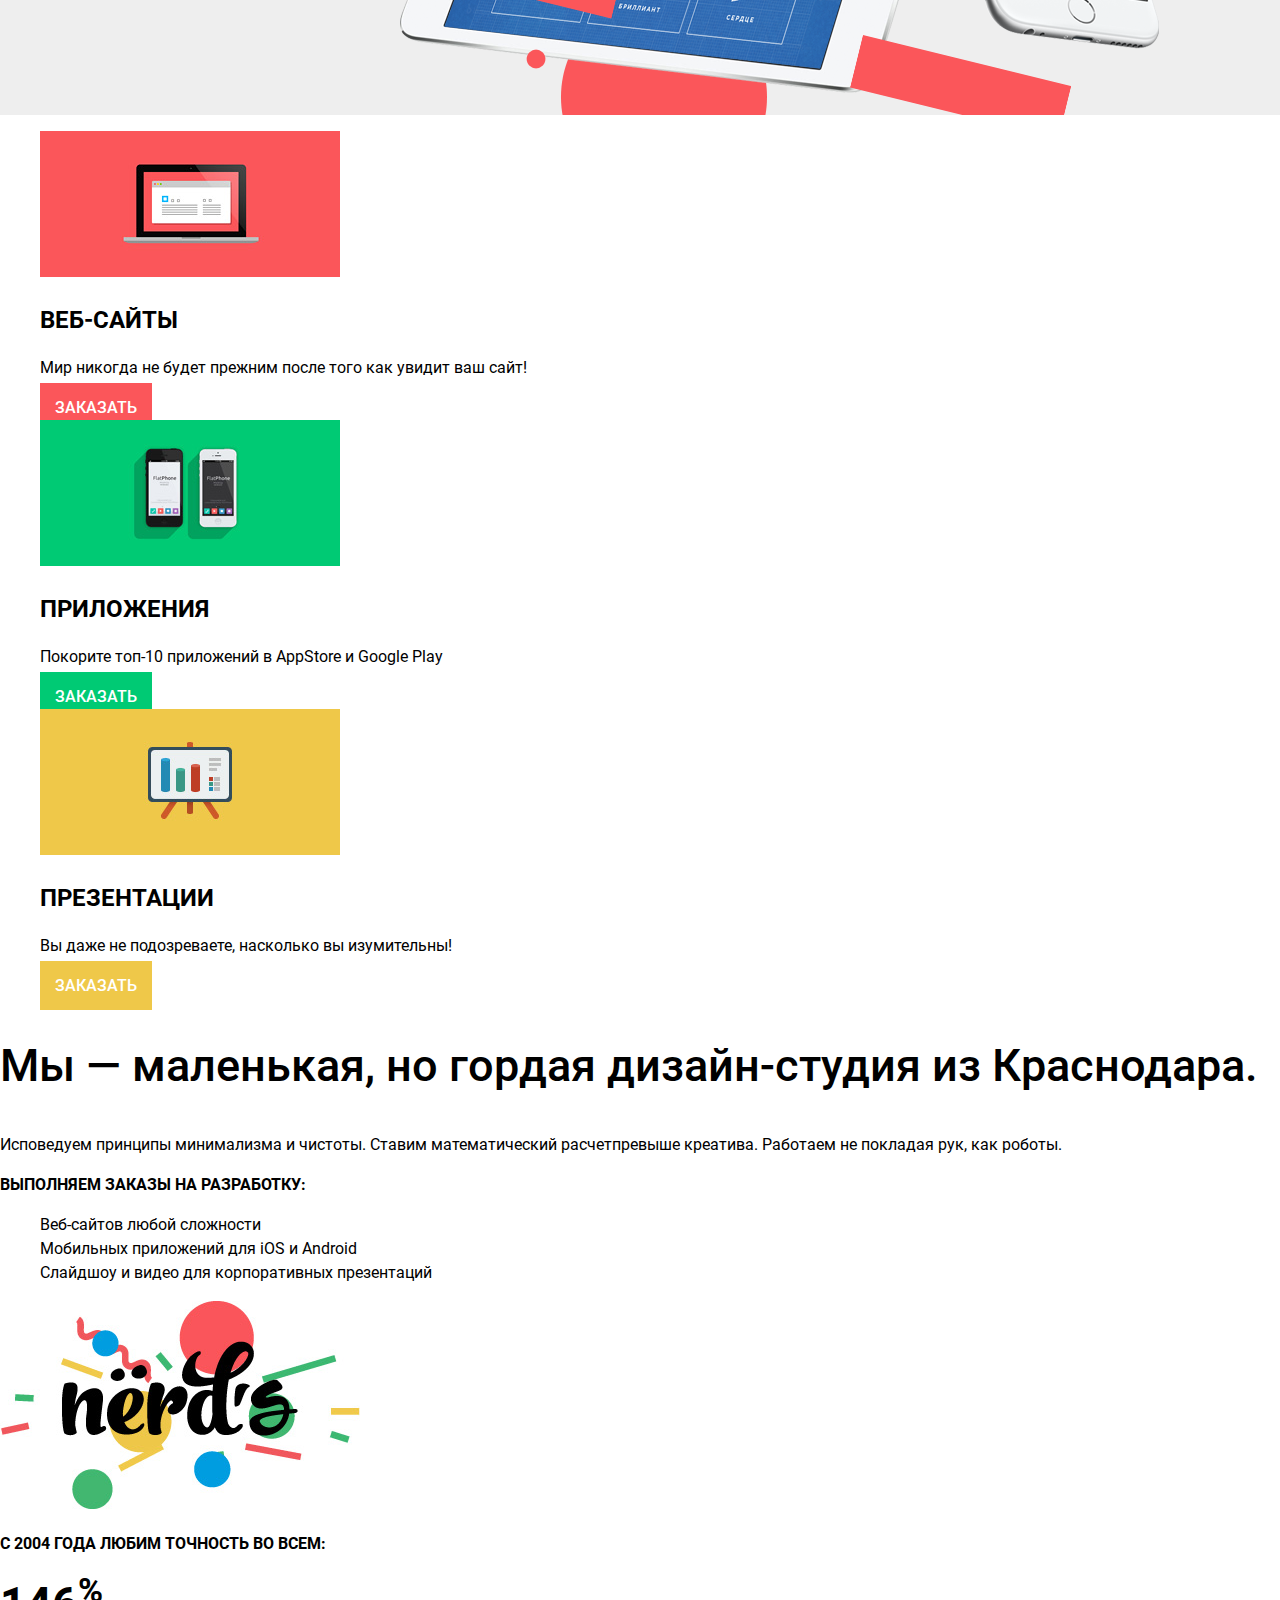
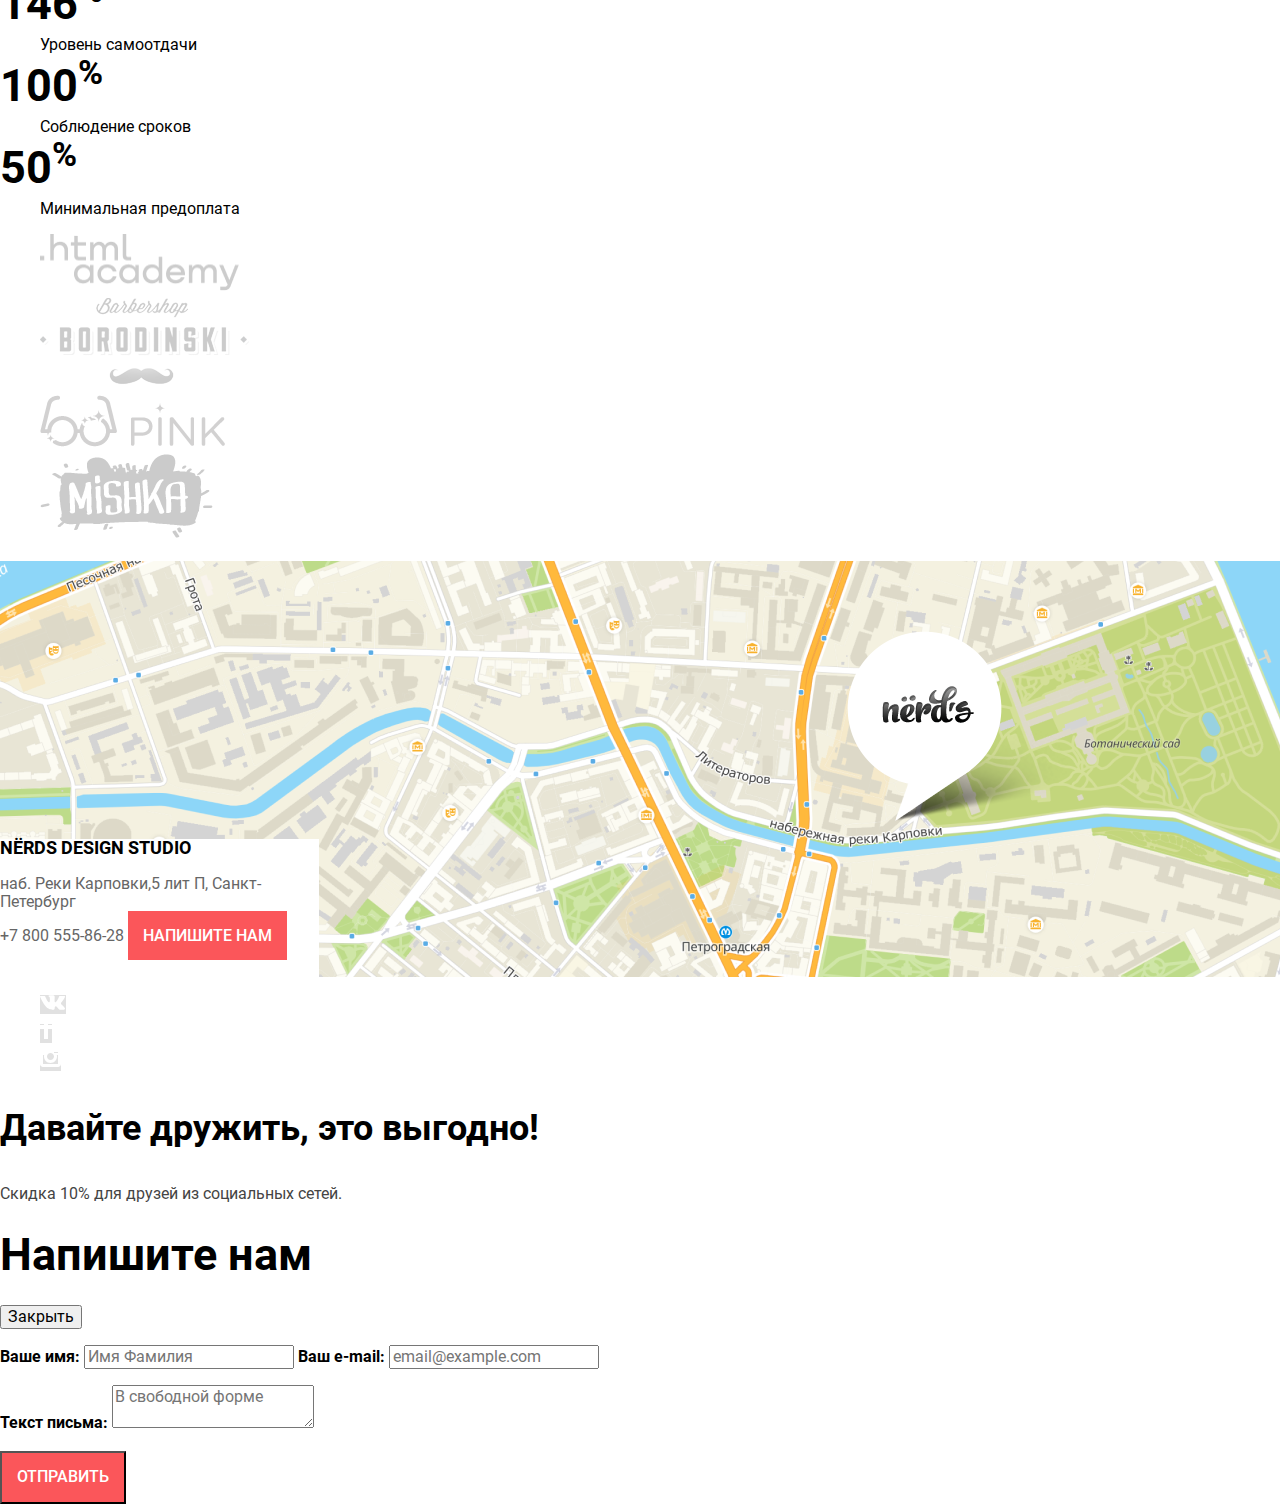
==== commit 8a2deaeb: "Homework7" ====
--- a/index.html
+++ b/index.html
@@ -90,24 +90,29 @@
 
       <section class="about">
         <h2 class="hidden">О нас</h2>
-        <p class="about-slogan">Мы — маленькая, но гордая дизайн-студия из Краснодара.</p>
-        <p class="about-text">Исповедуем принципы минимализма и чистоты. Ставим математический расчетпревыше креатива. Работаем не покладая рук, как роботы.</p>
-        <p class="about-services-text">Выполняем заказы на разработку:</p>
-        <ul class="about-services-list">
-          <li class="about-service-item">Веб-сайтов любой сложности</li>
-          <li class="about-service-item">Мобильных приложений для iOS и Android</li>
-          <li class="about-service-item">Слайдшоу и видео для корпоративных презентаций</li>
-        </ul>
+        <div class="about-col_left">
+          <p class="about-slogan">Мы — маленькая, но гордая дизайн-студия из Краснодара.</p>
+          <p class="about-text">Исповедуем принципы минимализма и чистоты. Ставим математический расчетпревыше креатива. Работаем не покладая рук, как роботы.</p>
+          <p class="about-services-text">Выполняем заказы на разработку:</p>
+          <ul class="about-services-list">
+            <li class="about-service-item">Веб-сайтов любой сложности</li>
+            <li class="about-service-item">Мобильных приложений для iOS и Android</li>
+            <li class="about-service-item">Слайдшоу и видео для корпоративных презентаций</li>
+          </ul>
+        </div>
         
-        <p class="about-description-text">С 2004 года любим точность во всем:</p>
-        <dl class="about-description-list">
-          <dt>146<sup>%</sup></dt>
-          <dd>Уровень самоотдачи</dd>
-          <dt>100<sup>%</sup></dt>
-          <dd>Соблюдение сроков</dd>
-          <dt>50<sup>%</sup></dt>
-          <dd>Минимальная предоплата</dd>
-        </dl>
+        <div class="about-col_right">
+          <img src="/img/nerds-illustration.png" width="360" height="208" alt="Иллюстрация Nerds">
+          <p class="about-description-text">С 2004 года любим точность во всем:</p>
+          <dl class="about-description-list">
+            <dt>146<sup>%</sup></dt>
+            <dd>Уровень самоотдачи</dd>
+            <dt>100<sup>%</sup></dt>
+            <dd>Соблюдение сроков</dd>
+            <dt>50<sup>%</sup></dt>
+            <dd>Минимальная предоплата</dd>
+          </dl>
+        </div>
       </section>
 
       <!-- Здесь будет полоска -->
@@ -144,6 +149,7 @@
     <footer class="main-footer">
       <section class="footer-contacts">
         <h2 class="hidden">Контакты</h2>
+        <div class="marker"></div>
         <div class="contacts-cart">
           <p class="footer-caption">Nёrds design studio</p>
           <address>
--- a/css/style.css
+++ b/css/style.css
@@ -42,14 +42,17 @@
   --yellow-500: #E5A722;
   --grey-100: #EEEEEE;
   --grey-300: #DFDFDF;
+  --grey-350: #DBDBDB;
   --grey-400: #E1E1E1;
   --grey-500: #D5D5D5;
   --grey-600: #D7DCDE;
   --grey-700: #B4B9BB;
   --grey-800: #666666;
+  --grey-850: #4D4D4D;
   --grey-900: #444444;
   --white: #ffffff;
-  --white-03: rgba(255,255,255, 0.3);
+  --white-03: rgba(255,255,255,0.3);
+  --black-03: rgba(0,0,0,0.3);
 }
 
 /* Global */
@@ -64,6 +67,7 @@
 
 a {
   text-decoration: none;
+  color: var(--black);
 }
 
 ul {
@@ -109,7 +113,25 @@
 }
 .button-yellow:active{
   background-color: var(--yellow-500);
-}
+  color: var(--white-03);
+}
+
+.button-grey {
+  background-color: var(--grey-100);
+  color: var(--black);
+}
+.button-grey:hover {
+  background-color: var(--grey-300);
+}
+.button-grey:active {
+  background-color: var(--grey-500);
+  color: var(--black-03);
+}
+
+.button-template:active {
+  color: var(--white);
+}
+
 /* Header */
 
 .main-header {
@@ -142,7 +164,6 @@
 .site-navigation-link:active,
 .basket-link:active,
 .main-header-logo:active {
-  color: inherit;
   opacity: 0.3;
 }
 
@@ -211,7 +232,80 @@
   opacity: 0.1;
 }
 
+/* Catalog */
+
+.main-title {
+  font-size: 55px;
+  font-weight: 500;
+  background-color: var(--grey-100);
+}
+
+.catalog-subject {
+  font-size: 18px;
+  font-weight: 700;
+  text-transform: uppercase;
+}
+
+.sort-link {
+  color: var(--black);
+  font-size: 14px;
+  text-transform: uppercase;
+  opacity: 0.3;
+}
+.current-sort,
+.sort-link:active {
+  opacity: 1;
+}
+.sort-link:hover {
+  opacity: 0.6;
+}
+.sort-link:active {
+  opacity: 1;
+}
+
+/* Templates-list */
+
+.browser {
+  background-color: var(--grey-100);
+  width: 359px;
+}
+.browser:hover {
+  background-color: var(--grey-850);
+}
+
+.template-title-link {
+  font-size: 18px;
+  font-weight: 700;
+  text-transform: uppercase;
+}
+.template-title-link:hover {
+  color: var(--red-100);
+}
+.template-title-link:active {
+  color: inherit;
+  opacity: 0.3;
+}
+
+.current-page-templates {
+  background-color: var(--white);
+  border: 1px solid var(--grey-350);
+}
+
 /* Footer */
+
+.footer-contacts {
+  background: url(/img/map.png) no-repeat;
+  height: 416px;
+}
+.marker {
+  background: url(/img/map-marker.png) 847px 70px no-repeat;
+  height: 260px;
+}
+.contacts-cart {
+  background-color: var(--white);
+  width: 319px;
+  height: 308px;
+}
 
 .footer-caption {
   font-size: 18px;
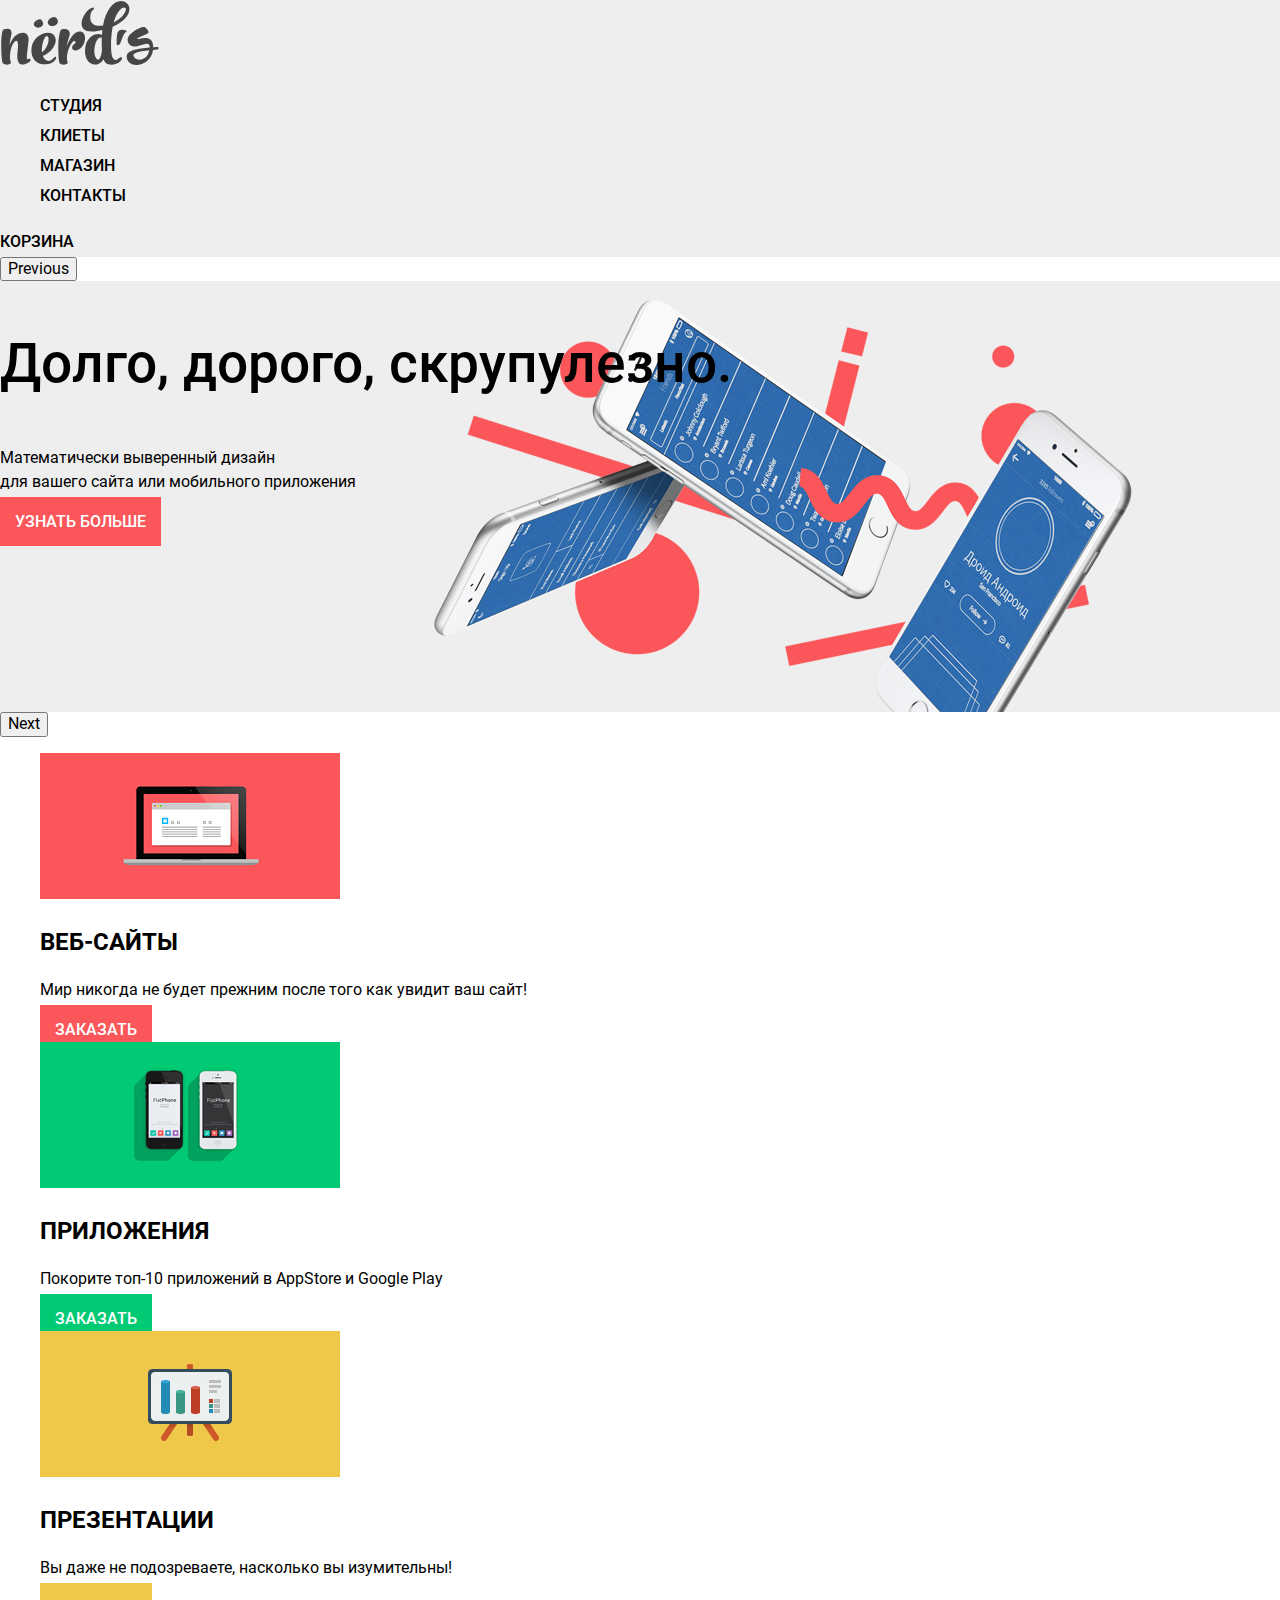
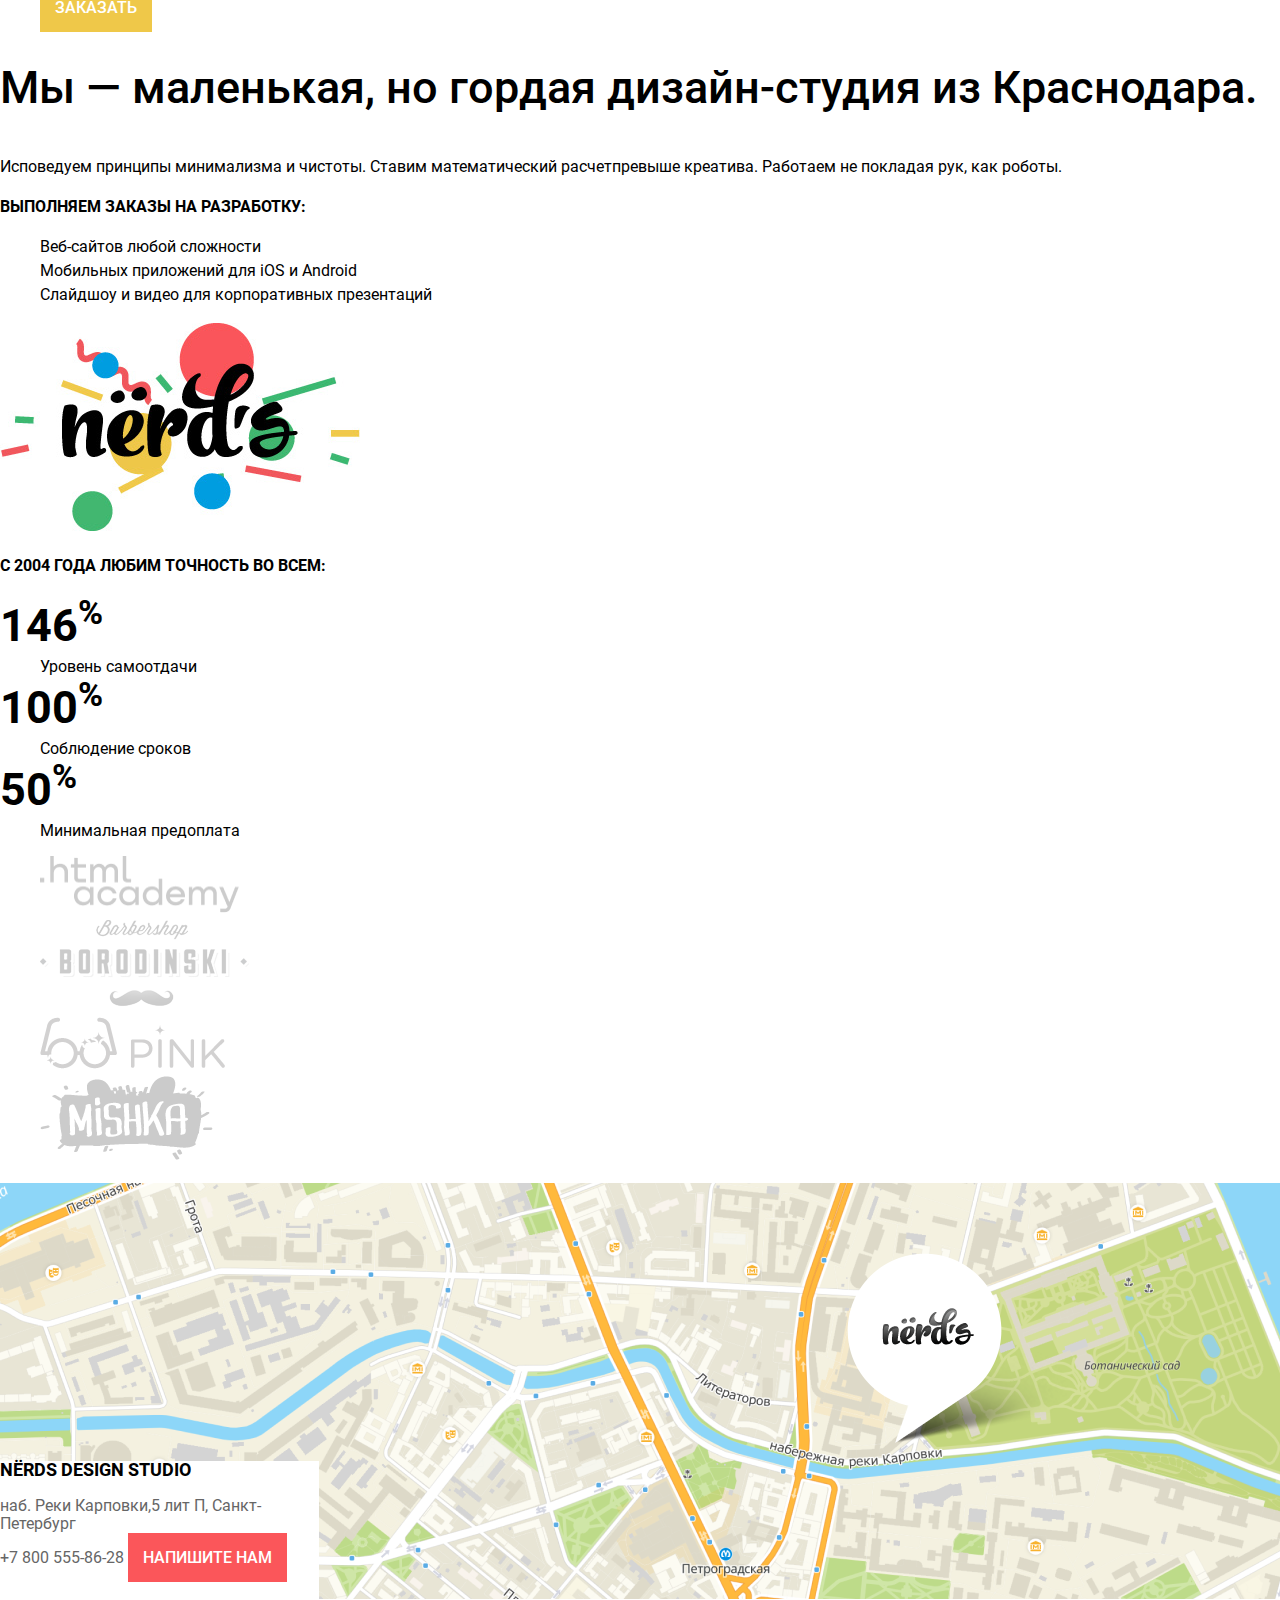
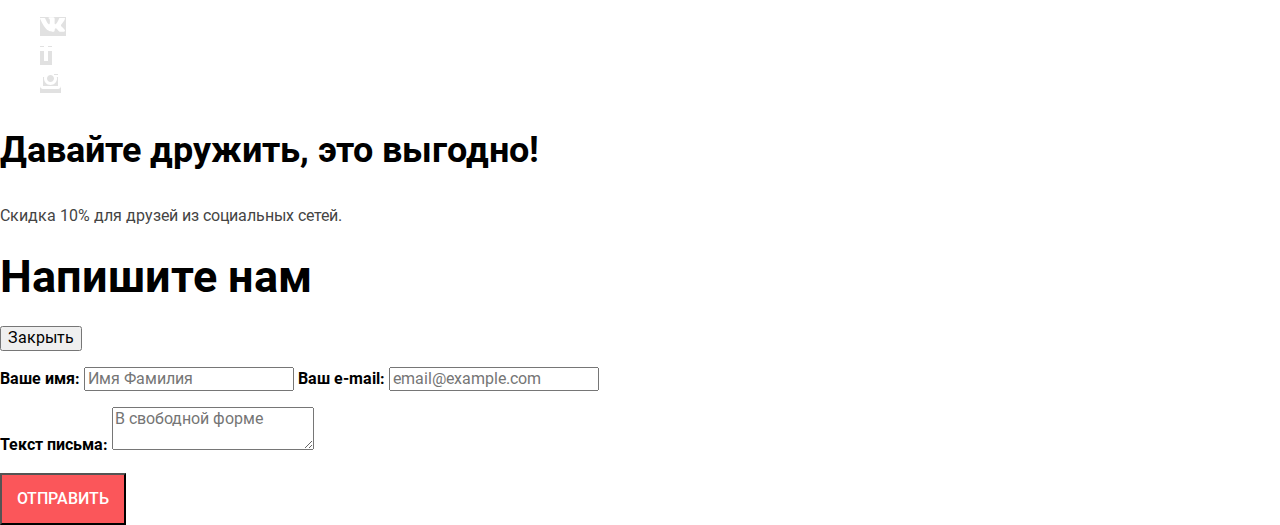
==== commit 639d3c99: "add slider" ====
--- a/index.html
+++ b/index.html
@@ -7,6 +7,7 @@
     <link rel="icon" href="img/favicon/icon.svg" type="image/svg+xml">
     <link rel="apple-touch-icon" href="img/favicon/apple180.png">
     <link rel="manifest" href="manifest.webmanifest">
+    <link rel="stylesheet" href="css/slick.css">
     <link rel="stylesheet" href="css/style.css">
     <link rel="stylesheet" href="css/normalize.css">
   </head>
@@ -35,30 +36,32 @@
       </nav>
     </header>
 
-    <main class="container">
+    <main class="index-page">
       <h1 class="hidden">Интернет магазин «Nёrds»</h1> 
 
       <section class="slider">
         <h2 class="hidden">Промо</h2>
-        <div class="slide slide-1">
-          <p class="slide-slogan">Долго, дорого, скрупулезно.</p>
-          <p class="slide-text">Математически выверенный дизайн<br>
-            для вашего сайта или мобильного приложения</p>
-          <a class="button" href="blank.html">Узнать больше</a>
-        </div>
-        <div class="slide slide-2">
-          <p class="slide-slogan">Любим математику<br>
-            как никто другой</p>
-          <p class="slide-text">Никакого креатива, только математические формулы<br>
-            для расчета идеальных пропорций</p>
-          <a class="button" href="blank.html">Узнать больше</a>
-        </div>
-        <div class="slide slide-3">
-          <p class="slide-slogan">Только ночь,<br>
-          только хардкор</p>
-          <p class="slide-text">Работать днем, как все? Мы против этого.<br>
-          Ближе к полуночи работа только начинается.</p>
-          <a class="button" href="blank.html">Узнать больше</a>
+        <div class="slids">
+          <div class="slide slide-1">
+            <p class="slide-slogan">Долго, дорого, скрупулезно.</p>
+            <p class="slide-text">Математически выверенный дизайн<br>
+              для вашего сайта или мобильного приложения</p>
+            <a class="button" href="blank.html">Узнать больше</a>
+          </div>
+          <div class="slide slide-2">
+            <p class="slide-slogan">Любим математику<br>
+              как никто другой</p>
+            <p class="slide-text">Никакого креатива, только математические формулы<br>
+              для расчета идеальных пропорций</p>
+            <a class="button" href="blank.html">Узнать больше</a>
+          </div>
+          <div class="slide slide-3">
+            <p class="slide-slogan">Только ночь,<br>
+            только хардкор</p>
+            <p class="slide-text">Работать днем, как все? Мы против этого.<br>
+            Ближе к полуночи работа только начинается.</p>
+            <a class="button" href="blank.html">Узнать больше</a>
+          </div>
         </div>
       </section>
 
@@ -102,7 +105,7 @@
         </div>
         
         <div class="about-col_right">
-          <img src="/img/nerds-illustration.png" width="360" height="208" alt="Иллюстрация Nerds">
+          <img src="img/nerds-illustration.png" width="360" height="208" alt="Иллюстрация Nerds">
           <p class="about-description-text">С 2004 года любим точность во всем:</p>
           <dl class="about-description-list">
             <dt>146<sup>%</sup></dt>
@@ -163,13 +166,13 @@
         <h2 class="hidden">Социальные сети</h2>
         <ul class="socials-list">
           <li class="socials-item">
-            <a class="social-button" href="#"><img class="social-img" src="/img/icon-vk.svg" width="26" height="15" alt="В Контакте."></a>
+            <a class="social-button" href="#"><img class="social-img" src="img/icon-vk.svg" width="26" height="15" alt="В Контакте."></a>
           </li>
           <li class="socials-item">
-            <a class="social-button" href="#"><img class="social-img" src="/img/icon-fb.svg" width="12" height="22" alt="Фейсбук."></a>
+            <a class="social-button" href="#"><img class="social-img" src="img/icon-fb.svg" width="12" height="22" alt="Фейсбук."></a>
           </li>
           <li class="socials-item">
-            <a class="social-button" href="#"><img class="social-img" src="/img/icon-insta.svg" width="21" height="21" alt="Инстаграм."></a>
+            <a class="social-button" href="#"><img class="social-img" src="img/icon-insta.svg" width="21" height="21" alt="Инстаграм."></a>
           </li>
         </ul>
         <p class="footer-slogan">Давайте дружить, это выгодно!</p>
@@ -198,5 +201,8 @@
       </form>
     </section>
 
+    <script src="https://ajax.googleapis.com/ajax/libs/jquery/3.6.0/jquery.min.js"></script>
+    <script src="js/slick.min.js"></script>
+    <script src="js/main.js"></script>
   </body>
 </html>
--- a/css/style.css
+++ b/css/style.css
@@ -80,6 +80,11 @@
   display: none;
 }
 
+.container {
+  width: 1160px;
+  margin: 0 auto; 
+}
+
 .button {
   background-color: var(--red-100);
   color: var(--white);
@@ -180,13 +185,13 @@
 }
 
 .slide-1 {
-  background: var(--grey-100) url(/img/slide1.png) no-repeat 400px;
+  background: var(--grey-100) url(../img/slide1.png) no-repeat 400px;
 }
 .slide-2 {
-  background: var(--grey-100) url(/img/slide2.png) no-repeat 400px;
+  background: var(--grey-100) url(../img/slide2.png) no-repeat 400px;
 }
 .slide-3 {
-  background: var(--grey-100) url(/img/slide3.png) no-repeat 400px;
+  background: var(--grey-100) url(../img/slide3.png) no-repeat 400px;
 }
 
 /* Services */
@@ -294,11 +299,11 @@
 /* Footer */
 
 .footer-contacts {
-  background: url(/img/map.png) no-repeat;
+  background: url(../img/map.png) no-repeat;
   height: 416px;
 }
 .marker {
-  background: url(/img/map-marker.png) 847px 70px no-repeat;
+  background: url(../img/map-marker.png) 847px 70px no-repeat;
   height: 260px;
 }
 .contacts-cart {
